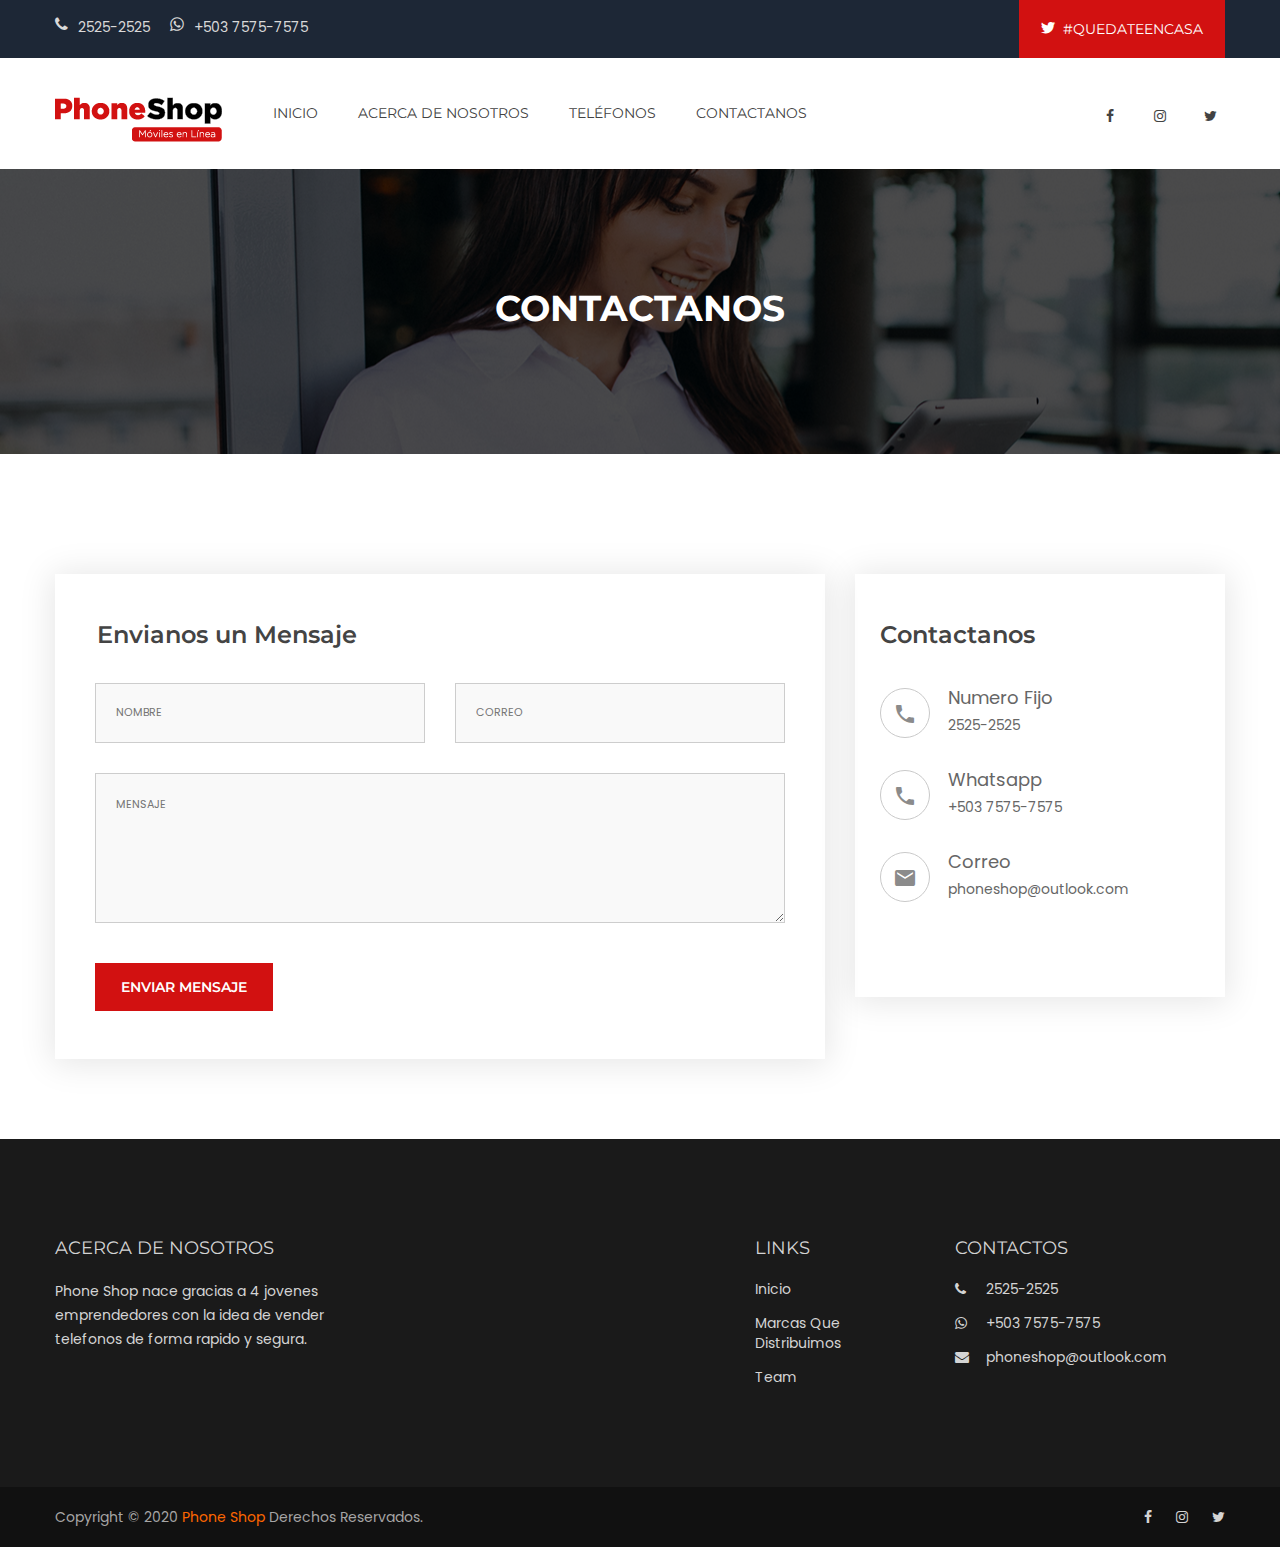
==== contact.html @ 7a3f7257 "#1" ====
<!doctype html>
<html class="no-js" lang="zxx">
    <head>
        <meta charset="utf-8">
        <meta http-equiv="x-ua-compatible" content="ie=edge">
		<title>Phone Shop | Contactanos</title>
        <meta name="description" content="">
        <meta name="viewport" content="width=device-width, initial-scale=1">
		<link rel="icon" type="image/png" href="assets/img/logo/favicon.png">
        <link rel="apple-touch-icon" href="apple-touch-icon.png">
        <link rel="stylesheet" href="assets/css/bootstrap.min.css">
        <link rel="stylesheet" href="assets/css/magnific-popup.css">
        <link rel="stylesheet" href="assets/css/owl.carousel.min.css">
        <link rel="stylesheet" href="assets/css/font-awesome.min.css">
        <link rel="stylesheet" href="assets/css/flaticon.css">
        <link rel="stylesheet" href="assets/css/ionicons.min.css">
        <link rel="stylesheet" href="assets/css/headline.css">
        <link rel="stylesheet" href="assets/css/animate.min.css">
        <link rel="stylesheet" href="assets/css/material-design-iconic-font.min.css">
        <link rel="stylesheet" href="assets/css/meanmenu.css">
        <link rel="stylesheet" href="assets/css/Pe-icon-7-stroke.css">
        <link rel="stylesheet" href="assets/css/bundle.css">
        <link rel="stylesheet" href="assets/css/style.css">
        <link rel="stylesheet" href="assets/css/responsive.css">
        <script src="assets/js/vendor/modernizr-2.8.3.min.js"></script>
	</head>
	<body>
		<header>
			<div class="header-top-area blue-bg">
				<div class="container">
					<div class="row">
						<div class="col-md-6 col-sm-6 col-xs-12">	
							<div class="headers-left">
								<div class="headers-left-text">
									<div class="headers-left-icon">
										<i class="fa fa-phone"></i>
									</div>
									<div class="headers-left-text">
										<p>2525-2525</p>
									</div>
								</div>
								<div class="headers-left-text">
									<div class="headers-left-icon">
										<i class="fa fa-whatsapp"></i>
									</div>
									<div class="headers-left-text">
										<p>+503 7575-7575</p>
									</div>
								</div>
							</div>
						</div>
						<div class="col-md-6 col-sm-6  col-xs-12">
							<div class="header-rights">
								<a href="https://twitter.com/search?q=%23QuedateEnCasa&src=typeahead_click"><i class="zmdi zmdi-twitter"></i>#QuedateEnCasa</a></div>
							</div>
					</div>
				</div>
			</div>
			<div id="header-sticky" class="main-menu-area menu-style-1 white-header">
				<div class="container md-container">
					<div class="row">
						<div class="col-md-2 col-sm-4">
							<div class="logo">
								<a href="index.html"><img src="assets/img/logo/1.png" alt="" /></a>
							</div>
						</div>
						<div class="col-md-7 col-sm-8">
							<div class="main-menu">
								<nav>
									<ul>
										<li><a href="index.html">Inicio</a></li>
									</li>
									<li><a href="about-us.html">Acerca de Nosotros</a></li>
									<li><a href="service-details.html">Teléfonos</a></li>
									<li><a href="contact.html">Contactanos</a></li>
									</ul>
								</nav>
							</div>							
						</div>
						<div class="col-md-3 hidden-xs hidden-sm">
							<div class="header-menu-icon">
								<a href="https://www.facebook.com"><i class="fa fa-facebook"></i></a>								
								<a href="https://www.instagram.com"><i class="fa fa-instagram"></i></a>
								<a href="https://twitter.com/home"><i class="fa fa-twitter"></i></a>
							</div>
						</div>
						<div class="col-xs-12"><div class="mobile-menu"></div></div>						
					</div>
				</div>
			</div>
		</header>
		<div class="breadcrumb-banner-area ptb-120 bg-opacity" style="background-image:url(assets/img/bg/6.jpg)">
			<div class="container">
				<div class="row">
					<div class="col-md-12">
						<div class="breadcrumb-text text-center">
							<h2>contactanos</h2>
						</div>
					</div>
				</div>
			</div>
		</div>
		<div class="contact-3-area contact-2 contact-3 pt-120 pb-50">
			<div class="container">
				<div class="row">
					<div class="col-md-8">
						<div class="contact-wrapper-3 mb-30">
							<div class="contact-3-text">
								<h3>Envianos un Mensaje</h3>
							</div>
							<form action="assets/mail.php" id="contact-form">
								<div class="col-sm-6">
									<input name="text" type="text" placeholder="Nombre">
								</div>
								<div class="col-sm-6">
									<input name="email" type="email" placeholder="Correo">
								</div>
								<div class="col-sm-12">
									<textarea name="message" cols="30" rows="10" placeholder="Mensaje" id="message"></textarea>
								</div>							
								<button type="submit" onclick='alert("Mensaje Enviado")' >Enviar Mensaje</button>
							</form>
						</div>
					</div>
					<div class="col-md-4">
						<div class="contact-3-right-wrapper mb-30">
							<div class="contact-3-right-info">
								<h3>Contactanos</h3>
							</div>
							<div class="contact-3-address">
								<div class="contact-3-icon">
									<i class="zmdi zmdi-phone"></i>
								</div>
								<div class="address-text">
									<span class="location">Numero Fijo</span>
									<span class="USA">2525-2525</span>
								</div>
							</div>
							<div class="contact-3-address">
								<div class="contact-3-icon">
									<i class="zmdi zmdi-phone"></i>
								</div>
								<div class="address-text">
									<span class="location">Whatsapp</span>
									<span class="USA">+503 7575-7575</span>
								</div>
							</div>
							<div class="contact-3-address">
								<div class="contact-3-icon">
									<i class="zmdi zmdi-email"></i>
								</div>
								<div class="address-text">
									<span class="location">Correo</span>
									<span class="USA">phoneshop@outlook.com</span>
								</div>
							</div>
						</div>
					</div>
				</div>
			</div>
		</div>
		<footer>
			<div class="footer-top-area footer-top black-bg pt-100 pb-70">
				<div class="container">
					<div class="row">
						<div class="col-md-3 col-sm-4 pr-0">
							<div class="footer-wrapper mb-30">
								<h2 class="footer-section">Acerca de Nosotros</h2>
								<div class="footer-text">
									<p>Phone Shop nace gracias a 4 jovenes emprendedores con la idea de vender telefonos de forma rapido y segura.</p>
								</div>
							</div>
						</div>
						<div class="col-md-offset-1 col-md-2 col-sm-4">
						</div>
						<div class="col-md-offset-1 col-md-2 hidden-sm">
							<div class="footer-wrapper mb-30">
								<h2 class="footer-section">Links</h2>
								<ul class="footer-menu">
									<li><a href="index.html">Inicio</a></li>
									<li><a href="#marcas">Marcas que Distribuimos</a></li>
									<li><a href="#team">Team</a></li>
								</ul>
							</div>
						</div>
						<div class="col-md-3 col-sm-4">
							<div class="footer-wrapper mb-30">
								<h2 class="footer-section">Contactos</h2>
								<ul class="footer-link">
									<li><i class="fa fa-phone"></i>2525-2525</li>
									<li><i class="fa fa-whatsapp"></i>+503 7575-7575</li>
									<li><i class="fa fa-envelope"></i>phoneshop@outlook.com</li>
								</ul>
							</div>
						</div>
					</div>
				</div>
			</div>
			<div class="footer-bottom-area footer-bottom black-bg-1 ptb-20">
				<div class="container">
					<div class="row">
						<div class="col-md-6 col-sm-6">
							<div class="copyright">
								<p>Copyright © 2020 <a href="index.html">Phone Shop </a>Derechos Reservados.</p>
							</div>
						</div>
						<div class="col-md-6 col-sm-6">
							<div class="footer-icon">
								<a href="https://www.facebook.com"><i class="fa fa-facebook"></i></a>								
								<a href="https://www.instagram.com"><i class="fa fa-instagram"></i></a>
								<a href="https://twitter.com/home"><i class="fa fa-twitter"></i></a>
							</div>
						</div>
					</div>
				</div>
			</div>
		</footer>
        <script src="assets/js/vendor/jquery-1.12.0.min.js"></script>
        <script src="assets/js/bootstrap.min.js"></script>
        <script src="assets/js/headline.js"></script>
        <script src="assets/js/jquery.magnific-popup.min.js"></script>
        <script src="assets/js/jquery.scrollUp.min.js"></script>
        <script src="assets/js/isotope.pkgd.min.js"></script>
        <script src="assets/js/imagesloaded.pkgd.min.js"></script>
        <script src="assets/js/jquery.counterup.min.js"></script>
        <script src="assets/js/waypoints.min.js"></script>
        <script src="assets/js/jquery.parallax-1.1.3.js"></script>
        <script src="assets/js/owl.carousel.min.js"></script>
        <script src="assets/js/jquery.meanmenu.js"></script>
        <script src="assets/js/ajax-mail.js"></script>
        <script src="assets/js/plugins.js"></script>
         <script src="assets/js/main.js"></script>
    </body>
</html>
---- assets/css/flaticon.css ----
/*
  	Flaticon icon font: Flaticon
  	Creation date: 29/10/2017 06:57
  	*/

@font-face {
  font-family: "Flaticon";
  src: url("../fonts/Flaticon.eot");
  src: url("../fonts/Flaticon.eot?#iefix") format("embedded-opentype"),
       url("../fonts/Flaticon.woff") format("woff"),
       url("../fonts/Flaticon.ttf") format("truetype"),
       url("../fonts/Flaticon.svg#Flaticon") format("svg");
  font-weight: normal;
  font-style: normal;
}

@media screen and (-webkit-min-device-pixel-ratio:0) {
  @font-face {
    font-family: "Flaticon";
    src: url("../fonts/Flaticon.svg#Flaticon") format("svg");
  }
}

[class^="flaticon-"]:before, [class*=" flaticon-"]:before,
[class^="flaticon-"]:after, [class*=" flaticon-"]:after {   
  font-family: Flaticon;
font-style: normal;
}

.flaticon-charger-icon:before { content: "\f100"; }
.flaticon-paint-icon:before { content: "\f101"; }
.flaticon-tools-icon:before { content: "\f102"; }
.flaticon-light-icon:before { content: "\f103"; }
.flaticon-door-icon:before { content: "\f104"; }
.flaticon-strategy-icon:before { content: "\f105"; }
.flaticon-pipe-icon:before { content: "\f106"; }
.flaticon-paint-roller:before { content: "\f107"; }
.flaticon-chef-icon:before { content: "\f108"; }
.flaticon-sofa-icon:before { content: "\f109"; }
.flaticon-house-icon:before { content: "\f10a"; }
.flaticon-gear-icon:before { content: "\f10b"; }
.flaticon-paint-brush:before { content: "\f10c"; }
.flaticon-plus-icon:before { content: "\f10d"; }
---- assets/css/headline.css ----
/* -------------------------------- 

Primary style

-------------------------------- */
*, *::after, *::before {
  -webkit-box-sizing: border-box;
  -moz-box-sizing: border-box;
  box-sizing: border-box;
}

html * {
  -webkit-font-smoothing: antialiased;
  -moz-osx-font-smoothing: grayscale;
}

html {
  font-size: 62.5%;
}



a {
  text-decoration: none;
}

.cd-title {
  position: relative;
  height: 160px;
  line-height: 230px;
  text-align: center;
}
.cd-title h1 {
  font-size: 2.4rem;
  font-weight: 700;
}
@media only screen and (min-width: 768px) {
  .cd-title {
    line-height: 250px;
  }
}
@media only screen and (min-width: 1170px) {
  .cd-title {
    height: 200px;
    line-height: 300px;
  }
  .cd-title h1 {
    font-size: 3rem;
  }
}

.cd-intro {
  width: 90%;
  max-width: 768px;
  text-align: center;
}

.cd-intro {
  margin: 4em auto;
}
@media only screen and (min-width: 768px) {
  .cd-intro {
    margin: 5em auto;
  }
}
@media only screen and (min-width: 1170px) {
  .cd-intro {
    margin: 6em auto;
  }
}

.cd-headline {
  font-size: 3rem;
  line-height: 1.2;
}
@media only screen and (min-width: 768px) {
  .cd-headline {
    font-size: 4.4rem;
    font-weight: 300;
  }
}
@media only screen and (min-width: 1170px) {
  .cd-headline {
    font-size: 6rem;
  }
}

.cd-words-wrapper {
  display: inline-block;
  position: relative;
  text-align: left;
}
.cd-words-wrapper b {
  display: inline-block;
  position: absolute;
  white-space: nowrap;
  left: 0;
  top: 0;
}
.cd-words-wrapper b.is-visible {
  position: relative;
}
.no-js .cd-words-wrapper b {
  opacity: 0;
}
.no-js .cd-words-wrapper b.is-visible {
  opacity: 1;
}

/* -------------------------------- 

xrotate-1 

-------------------------------- */
.cd-headline.rotate-1 .cd-words-wrapper {
  -webkit-perspective: 300px;
  -moz-perspective: 300px;
  perspective: 300px;
}
.cd-headline.rotate-1 b {
  opacity: 0;
  -webkit-transform-origin: 50% 100%;
  -moz-transform-origin: 50% 100%;
  -ms-transform-origin: 50% 100%;
  -o-transform-origin: 50% 100%;
  transform-origin: 50% 100%;
  -webkit-transform: rotateX(180deg);
  -moz-transform: rotateX(180deg);
  -ms-transform: rotateX(180deg);
  -o-transform: rotateX(180deg);
  transform: rotateX(180deg);
}
.cd-headline.rotate-1 b.is-visible {
  opacity: 1;
  -webkit-transform: rotateX(0deg);
  -moz-transform: rotateX(0deg);
  -ms-transform: rotateX(0deg);
  -o-transform: rotateX(0deg);
  transform: rotateX(0deg);
  -webkit-animation: cd-rotate-1-in 1.2s;
  -moz-animation: cd-rotate-1-in 1.2s;
  animation: cd-rotate-1-in 1.2s;
}
.cd-headline.rotate-1 b.is-hidden {
  -webkit-transform: rotateX(180deg);
  -moz-transform: rotateX(180deg);
  -ms-transform: rotateX(180deg);
  -o-transform: rotateX(180deg);
  transform: rotateX(180deg);
  -webkit-animation: cd-rotate-1-out 1.2s;
  -moz-animation: cd-rotate-1-out 1.2s;
  animation: cd-rotate-1-out 1.2s;
}

@-webkit-keyframes cd-rotate-1-in {
  0% {
    -webkit-transform: rotateX(180deg);
    opacity: 0;
  }
  35% {
    -webkit-transform: rotateX(120deg);
    opacity: 0;
  }
  65% {
    opacity: 0;
  }
  100% {
    -webkit-transform: rotateX(360deg);
    opacity: 1;
  }
}
@-moz-keyframes cd-rotate-1-in {
  0% {
    -moz-transform: rotateX(180deg);
    opacity: 0;
  }
  35% {
    -moz-transform: rotateX(120deg);
    opacity: 0;
  }
  65% {
    opacity: 0;
  }
  100% {
    -moz-transform: rotateX(360deg);
    opacity: 1;
  }
}
@keyframes cd-rotate-1-in {
  0% {
    -webkit-transform: rotateX(180deg);
    -moz-transform: rotateX(180deg);
    -ms-transform: rotateX(180deg);
    -o-transform: rotateX(180deg);
    transform: rotateX(180deg);
    opacity: 0;
  }
  35% {
    -webkit-transform: rotateX(120deg);
    -moz-transform: rotateX(120deg);
    -ms-transform: rotateX(120deg);
    -o-transform: rotateX(120deg);
    transform: rotateX(120deg);
    opacity: 0;
  }
  65% {
    opacity: 0;
  }
  100% {
    -webkit-transform: rotateX(360deg);
    -moz-transform: rotateX(360deg);
    -ms-transform: rotateX(360deg);
    -o-transform: rotateX(360deg);
    transform: rotateX(360deg);
    opacity: 1;
  }
}
@-webkit-keyframes cd-rotate-1-out {
  0% {
    -webkit-transform: rotateX(0deg);
    opacity: 1;
  }
  35% {
    -webkit-transform: rotateX(-40deg);
    opacity: 1;
  }
  65% {
    opacity: 0;
  }
  100% {
    -webkit-transform: rotateX(180deg);
    opacity: 0;
  }
}
@-moz-keyframes cd-rotate-1-out {
  0% {
    -moz-transform: rotateX(0deg);
    opacity: 1;
  }
  35% {
    -moz-transform: rotateX(-40deg);
    opacity: 1;
  }
  65% {
    opacity: 0;
  }
  100% {
    -moz-transform: rotateX(180deg);
    opacity: 0;
  }
}
@keyframes cd-rotate-1-out {
  0% {
    -webkit-transform: rotateX(0deg);
    -moz-transform: rotateX(0deg);
    -ms-transform: rotateX(0deg);
    -o-transform: rotateX(0deg);
    transform: rotateX(0deg);
    opacity: 1;
  }
  35% {
    -webkit-transform: rotateX(-40deg);
    -moz-transform: rotateX(-40deg);
    -ms-transform: rotateX(-40deg);
    -o-transform: rotateX(-40deg);
    transform: rotateX(-40deg);
    opacity: 1;
  }
  65% {
    opacity: 0;
  }
  100% {
    -webkit-transform: rotateX(180deg);
    -moz-transform: rotateX(180deg);
    -ms-transform: rotateX(180deg);
    -o-transform: rotateX(180deg);
    transform: rotateX(180deg);
    opacity: 0;
  }
}
/* -------------------------------- 

xtype 

-------------------------------- */
.cd-headline.type .cd-words-wrapper {
  vertical-align: top;
  overflow: hidden;
}
.cd-headline.type .cd-words-wrapper::after {
  background-color: #26c7cc;
  bottom: auto;
  content: "";
  height: 90%;
  position: absolute;
  right: 0;
  top: 50%;
  transform: translateY(-50%);
  width: 1px;
}
.cd-headline.type .cd-words-wrapper.waiting::after {
  -webkit-animation: cd-pulse 1s infinite;
  -moz-animation: cd-pulse 1s infinite;
  animation: cd-pulse 1s infinite;
}
.cd-headline.type .cd-words-wrapper.selected {
  background-color: #aebcb9;
}
.cd-headline.type .cd-words-wrapper.selected::after {
  visibility: hidden;
}
.cd-headline.type .cd-words-wrapper.selected b {
  color: #0d0d0d;
}
.cd-headline.type b {
  visibility: hidden;
}
.cd-headline.type b.is-visible {
  visibility: visible;
}
.cd-headline.type i {
  font-style: normal;
  position: absolute;
  visibility: hidden;
}
.cd-headline.type i.in {
  color: #26C7CC;
  position: relative;
  visibility: visible;
}

@-webkit-keyframes cd-pulse {
  0% {
    -webkit-transform: translateY(-50%) scale(1);
    opacity: 1;
  }
  40% {
    -webkit-transform: translateY(-50%) scale(0.9);
    opacity: 0;
  }
  100% {
    -webkit-transform: translateY(-50%) scale(0);
    opacity: 0;
  }
}
@-moz-keyframes cd-pulse {
  0% {
    -moz-transform: translateY(-50%) scale(1);
    opacity: 1;
  }
  40% {
    -moz-transform: translateY(-50%) scale(0.9);
    opacity: 0;
  }
  100% {
    -moz-transform: translateY(-50%) scale(0);
    opacity: 0;
  }
}
@keyframes cd-pulse {
  0% {
    -webkit-transform: translateY(-50%) scale(1);
    -moz-transform: translateY(-50%) scale(1);
    -ms-transform: translateY(-50%) scale(1);
    -o-transform: translateY(-50%) scale(1);
    transform: translateY(-50%) scale(1);
    opacity: 1;
  }
  40% {
    -webkit-transform: translateY(-50%) scale(0.9);
    -moz-transform: translateY(-50%) scale(0.9);
    -ms-transform: translateY(-50%) scale(0.9);
    -o-transform: translateY(-50%) scale(0.9);
    transform: translateY(-50%) scale(0.9);
    opacity: 0;
  }
  100% {
    -webkit-transform: translateY(-50%) scale(0);
    -moz-transform: translateY(-50%) scale(0);
    -ms-transform: translateY(-50%) scale(0);
    -o-transform: translateY(-50%) scale(0);
    transform: translateY(-50%) scale(0);
    opacity: 0;
  }
}
/* -------------------------------- 

xrotate-2 

-------------------------------- */
.cd-headline.rotate-2 .cd-words-wrapper {
  -webkit-perspective: 300px;
  -moz-perspective: 300px;
  perspective: 300px;
}
.cd-headline.rotate-2 i, .cd-headline.rotate-2 em {
  display: inline-block;
  -webkit-backface-visibility: hidden;
  backface-visibility: hidden;
}
.cd-headline.rotate-2 b {
  opacity: 0;
}
.cd-headline.rotate-2 i {
  -webkit-transform-style: preserve-3d;
  -moz-transform-style: preserve-3d;
  -ms-transform-style: preserve-3d;
  -o-transform-style: preserve-3d;
  transform-style: preserve-3d;
  -webkit-transform: translateZ(-20px) rotateX(90deg);
  -moz-transform: translateZ(-20px) rotateX(90deg);
  -ms-transform: translateZ(-20px) rotateX(90deg);
  -o-transform: translateZ(-20px) rotateX(90deg);
  transform: translateZ(-20px) rotateX(90deg);
  opacity: 0;
}
.is-visible .cd-headline.rotate-2 i {
  opacity: 1;
}
.cd-headline.rotate-2 i.in {
  -webkit-animation: cd-rotate-2-in 0.4s forwards;
  -moz-animation: cd-rotate-2-in 0.4s forwards;
  animation: cd-rotate-2-in 0.4s forwards;
}
.cd-headline.rotate-2 i.out {
  -webkit-animation: cd-rotate-2-out 0.4s forwards;
  -moz-animation: cd-rotate-2-out 0.4s forwards;
  animation: cd-rotate-2-out 0.4s forwards;
}
.cd-headline.rotate-2 em {
  -webkit-transform: translateZ(20px);
  -moz-transform: translateZ(20px);
  -ms-transform: translateZ(20px);
  -o-transform: translateZ(20px);
  transform: translateZ(20px);
}

.no-csstransitions .cd-headline.rotate-2 i {
  -webkit-transform: rotateX(0deg);
  -moz-transform: rotateX(0deg);
  -ms-transform: rotateX(0deg);
  -o-transform: rotateX(0deg);
  transform: rotateX(0deg);
  opacity: 0;
}
.no-csstransitions .cd-headline.rotate-2 i em {
  -webkit-transform: scale(1);
  -moz-transform: scale(1);
  -ms-transform: scale(1);
  -o-transform: scale(1);
  transform: scale(1);
}

.no-csstransitions .cd-headline.rotate-2 .is-visible i {
  opacity: 1;
}

@-webkit-keyframes cd-rotate-2-in {
  0% {
    opacity: 0;
    -webkit-transform: translateZ(-20px) rotateX(90deg);
  }
  60% {
    opacity: 1;
    -webkit-transform: translateZ(-20px) rotateX(-10deg);
  }
  100% {
    opacity: 1;
    -webkit-transform: translateZ(-20px) rotateX(0deg);
  }
}
@-moz-keyframes cd-rotate-2-in {
  0% {
    opacity: 0;
    -moz-transform: translateZ(-20px) rotateX(90deg);
  }
  60% {
    opacity: 1;
    -moz-transform: translateZ(-20px) rotateX(-10deg);
  }
  100% {
    opacity: 1;
    -moz-transform: translateZ(-20px) rotateX(0deg);
  }
}
@keyframes cd-rotate-2-in {
  0% {
    opacity: 0;
    -webkit-transform: translateZ(-20px) rotateX(90deg);
    -moz-transform: translateZ(-20px) rotateX(90deg);
    -ms-transform: translateZ(-20px) rotateX(90deg);
    -o-transform: translateZ(-20px) rotateX(90deg);
    transform: translateZ(-20px) rotateX(90deg);
  }
  60% {
    opacity: 1;
    -webkit-transform: translateZ(-20px) rotateX(-10deg);
    -moz-transform: translateZ(-20px) rotateX(-10deg);
    -ms-transform: translateZ(-20px) rotateX(-10deg);
    -o-transform: translateZ(-20px) rotateX(-10deg);
    transform: translateZ(-20px) rotateX(-10deg);
  }
  100% {
    opacity: 1;
    -webkit-transform: translateZ(-20px) rotateX(0deg);
    -moz-transform: translateZ(-20px) rotateX(0deg);
    -ms-transform: translateZ(-20px) rotateX(0deg);
    -o-transform: translateZ(-20px) rotateX(0deg);
    transform: translateZ(-20px) rotateX(0deg);
  }
}
@-webkit-keyframes cd-rotate-2-out {
  0% {
    opacity: 1;
    -webkit-transform: translateZ(-20px) rotateX(0);
  }
  60% {
    opacity: 0;
    -webkit-transform: translateZ(-20px) rotateX(-100deg);
  }
  100% {
    opacity: 0;
    -webkit-transform: translateZ(-20px) rotateX(-90deg);
  }
}
@-moz-keyframes cd-rotate-2-out {
  0% {
    opacity: 1;
    -moz-transform: translateZ(-20px) rotateX(0);
  }
  60% {
    opacity: 0;
    -moz-transform: translateZ(-20px) rotateX(-100deg);
  }
  100% {
    opacity: 0;
    -moz-transform: translateZ(-20px) rotateX(-90deg);
  }
}
@keyframes cd-rotate-2-out {
  0% {
    opacity: 1;
    -webkit-transform: translateZ(-20px) rotateX(0);
    -moz-transform: translateZ(-20px) rotateX(0);
    -ms-transform: translateZ(-20px) rotateX(0);
    -o-transform: translateZ(-20px) rotateX(0);
    transform: translateZ(-20px) rotateX(0);
  }
  60% {
    opacity: 0;
    -webkit-transform: translateZ(-20px) rotateX(-100deg);
    -moz-transform: translateZ(-20px) rotateX(-100deg);
    -ms-transform: translateZ(-20px) rotateX(-100deg);
    -o-transform: translateZ(-20px) rotateX(-100deg);
    transform: translateZ(-20px) rotateX(-100deg);
  }
  100% {
    opacity: 0;
    -webkit-transform: translateZ(-20px) rotateX(-90deg);
    -moz-transform: translateZ(-20px) rotateX(-90deg);
    -ms-transform: translateZ(-20px) rotateX(-90deg);
    -o-transform: translateZ(-20px) rotateX(-90deg);
    transform: translateZ(-20px) rotateX(-90deg);
  }
}
/* -------------------------------- 

xloading-bar 

-------------------------------- */
.cd-headline.loading-bar span {
  display: inline-block;
}
.cd-headline.loading-bar .cd-words-wrapper {
  overflow: hidden;
  vertical-align: top;
}
.cd-headline.loading-bar .cd-words-wrapper::after {
  background: #ff6600 none repeat scroll 0 0;
  bottom: 0;
  content: "";
  height: 3px;
  left: 0;
  position: absolute;
  transition: width 0.3s ease -0.1s;
  width: 0;
  z-index: 2;
}
.cd-headline.loading-bar .cd-words-wrapper.is-loading::after {
  width: 100%;
  -webkit-transition: width 3s;
  -moz-transition: width 3s;
  transition: width 3s;
}
.cd-headline.loading-bar b {
  color: #ff6600;
  opacity: 0;
  top: 0.2em;
  transition: opacity 0.3s ease 0s;
}
.cd-headline.loading-bar b.is-visible {
  opacity: 1;
  top: 0;
}

/* -------------------------------- 

xslide 

-------------------------------- */
.cd-headline.slide span {
  display: inline-block;
  padding: .2em 0;
}
.cd-headline.slide .cd-words-wrapper {
  overflow: hidden;
  vertical-align: top;
}
.cd-headline.slide b {
  opacity: 0;
  top: .2em;
}
.cd-headline.slide b.is-visible {
  top: 0;
  opacity: 1;
  -webkit-animation: slide-in 0.6s;
  -moz-animation: slide-in 0.6s;
  animation: slide-in 0.6s;
}
.cd-headline.slide b.is-hidden {
  -webkit-animation: slide-out 0.6s;
  -moz-animation: slide-out 0.6s;
  animation: slide-out 0.6s;
}

@-webkit-keyframes slide-in {
  0% {
    opacity: 0;
    -webkit-transform: translateY(-100%);
  }
  60% {
    opacity: 1;
    -webkit-transform: translateY(20%);
  }
  100% {
    opacity: 1;
    -webkit-transform: translateY(0);
  }
}
@-moz-keyframes slide-in {
  0% {
    opacity: 0;
    -moz-transform: translateY(-100%);
  }
  60% {
    opacity: 1;
    -moz-transform: translateY(20%);
  }
  100% {
    opacity: 1;
    -moz-transform: translateY(0);
  }
}
@keyframes slide-in {
  0% {
    opacity: 0;
    -webkit-transform: translateY(-100%);
    -moz-transform: translateY(-100%);
    -ms-transform: translateY(-100%);
    -o-transform: translateY(-100%);
    transform: translateY(-100%);
  }
  60% {
    opacity: 1;
    -webkit-transform: translateY(20%);
    -moz-transform: translateY(20%);
    -ms-transform: translateY(20%);
    -o-transform: translateY(20%);
    transform: translateY(20%);
  }
  100% {
    opacity: 1;
    -webkit-transform: translateY(0);
    -moz-transform: translateY(0);
    -ms-transform: translateY(0);
    -o-transform: translateY(0);
    transform: translateY(0);
  }
}
@-webkit-keyframes slide-out {
  0% {
    opacity: 1;
    -webkit-transform: translateY(0);
  }
  60% {
    opacity: 0;
    -webkit-transform: translateY(120%);
  }
  100% {
    opacity: 0;
    -webkit-transform: translateY(100%);
  }
}
@-moz-keyframes slide-out {
  0% {
    opacity: 1;
    -moz-transform: translateY(0);
  }
  60% {
    opacity: 0;
    -moz-transform: translateY(120%);
  }
  100% {
    opacity: 0;
    -moz-transform: translateY(100%);
  }
}
@keyframes slide-out {
  0% {
    opacity: 1;
    -webkit-transform: translateY(0);
    -moz-transform: translateY(0);
    -ms-transform: translateY(0);
    -o-transform: translateY(0);
    transform: translateY(0);
  }
  60% {
    opacity: 0;
    -webkit-transform: translateY(120%);
    -moz-transform: translateY(120%);
    -ms-transform: translateY(120%);
    -o-transform: translateY(120%);
    transform: translateY(120%);
  }
  100% {
    opacity: 0;
    -webkit-transform: translateY(100%);
    -moz-transform: translateY(100%);
    -ms-transform: translateY(100%);
    -o-transform: translateY(100%);
    transform: translateY(100%);
  }
}
/* -------------------------------- 

xclip 

-------------------------------- */
.cd-headline.clip span {
  display: inline-block;
}
.cd-headline.clip .cd-words-wrapper {
  overflow: hidden;
  vertical-align: top;
}
.cd-headline.clip .cd-words-wrapper::after {
  background-color: #26c7cc;
  content: "";
  height: 100%;
  position: absolute;
  right: 0;
  top: 0;
  width: 3px;
}
.cd-headline.clip b {
  color: #26c7cc;
  opacity: 0;
}
.cd-headline.clip b.is-visible {
  opacity: 1;
}

/* -------------------------------- 

xzoom 

-------------------------------- */
.cd-headline.zoom .cd-words-wrapper {
  -webkit-perspective: 300px;
  -moz-perspective: 300px;
  perspective: 300px;
}
.cd-headline.zoom b {
  opacity: 0;
}
.cd-headline.zoom b.is-visible {
  opacity: 1;
  -webkit-animation: zoom-in 0.8s;
  -moz-animation: zoom-in 0.8s;
  animation: zoom-in 0.8s;
}
.cd-headline.zoom b.is-hidden {
  -webkit-animation: zoom-out 0.8s;
  -moz-animation: zoom-out 0.8s;
  animation: zoom-out 0.8s;
}

@-webkit-keyframes zoom-in {
  0% {
    opacity: 0;
    -webkit-transform: translateZ(100px);
  }
  100% {
    opacity: 1;
    -webkit-transform: translateZ(0);
  }
}
@-moz-keyframes zoom-in {
  0% {
    opacity: 0;
    -moz-transform: translateZ(100px);
  }
  100% {
    opacity: 1;
    -moz-transform: translateZ(0);
  }
}
@keyframes zoom-in {
  0% {
    opacity: 0;
    -webkit-transform: translateZ(100px);
    -moz-transform: translateZ(100px);
    -ms-transform: translateZ(100px);
    -o-transform: translateZ(100px);
    transform: translateZ(100px);
  }
  100% {
    opacity: 1;
    -webkit-transform: translateZ(0);
    -moz-transform: translateZ(0);
    -ms-transform: translateZ(0);
    -o-transform: translateZ(0);
    transform: translateZ(0);
  }
}
@-webkit-keyframes zoom-out {
  0% {
    opacity: 1;
    -webkit-transform: translateZ(0);
  }
  100% {
    opacity: 0;
    -webkit-transform: translateZ(-100px);
  }
}
@-moz-keyframes zoom-out {
  0% {
    opacity: 1;
    -moz-transform: translateZ(0);
  }
  100% {
    opacity: 0;
    -moz-transform: translateZ(-100px);
  }
}
@keyframes zoom-out {
  0% {
    opacity: 1;
    -webkit-transform: translateZ(0);
    -moz-transform: translateZ(0);
    -ms-transform: translateZ(0);
    -o-transform: translateZ(0);
    transform: translateZ(0);
  }
  100% {
    opacity: 0;
    -webkit-transform: translateZ(-100px);
    -moz-transform: translateZ(-100px);
    -ms-transform: translateZ(-100px);
    -o-transform: translateZ(-100px);
    transform: translateZ(-100px);
  }
}
/* -------------------------------- 

xrotate-3 

-------------------------------- */
.cd-headline.rotate-3 .cd-words-wrapper {
  -webkit-perspective: 300px;
  -moz-perspective: 300px;
  perspective: 300px;
}
.cd-headline.rotate-3 b {
  opacity: 0;
}
.cd-headline.rotate-3 i {
  display: inline-block;
  -webkit-transform: rotateY(180deg);
  -moz-transform: rotateY(180deg);
  -ms-transform: rotateY(180deg);
  -o-transform: rotateY(180deg);
  transform: rotateY(180deg);
  -webkit-backface-visibility: hidden;
  backface-visibility: hidden;
}
.is-visible .cd-headline.rotate-3 i {
  -webkit-transform: rotateY(0deg);
  -moz-transform: rotateY(0deg);
  -ms-transform: rotateY(0deg);
  -o-transform: rotateY(0deg);
  transform: rotateY(0deg);
}
.cd-headline.rotate-3 i.in {
  -webkit-animation: cd-rotate-3-in 0.6s forwards;
  -moz-animation: cd-rotate-3-in 0.6s forwards;
  animation: cd-rotate-3-in 0.6s forwards;
}
.cd-headline.rotate-3 i.out {
  -webkit-animation: cd-rotate-3-out 0.6s forwards;
  -moz-animation: cd-rotate-3-out 0.6s forwards;
  animation: cd-rotate-3-out 0.6s forwards;
}

.no-csstransitions .cd-headline.rotate-3 i {
  -webkit-transform: rotateY(0deg);
  -moz-transform: rotateY(0deg);
  -ms-transform: rotateY(0deg);
  -o-transform: rotateY(0deg);
  transform: rotateY(0deg);
  opacity: 0;
}

.no-csstransitions .cd-headline.rotate-3 .is-visible i {
  opacity: 1;
}

@-webkit-keyframes cd-rotate-3-in {
  0% {
    -webkit-transform: rotateY(180deg);
  }
  100% {
    -webkit-transform: rotateY(0deg);
  }
}
@-moz-keyframes cd-rotate-3-in {
  0% {
    -moz-transform: rotateY(180deg);
  }
  100% {
    -moz-transform: rotateY(0deg);
  }
}
@keyframes cd-rotate-3-in {
  0% {
    -webkit-transform: rotateY(180deg);
    -moz-transform: rotateY(180deg);
    -ms-transform: rotateY(180deg);
    -o-transform: rotateY(180deg);
    transform: rotateY(180deg);
  }
  100% {
    -webkit-transform: rotateY(0deg);
    -moz-transform: rotateY(0deg);
    -ms-transform: rotateY(0deg);
    -o-transform: rotateY(0deg);
    transform: rotateY(0deg);
  }
}
@-webkit-keyframes cd-rotate-3-out {
  0% {
    -webkit-transform: rotateY(0);
  }
  100% {
    -webkit-transform: rotateY(-180deg);
  }
}
@-moz-keyframes cd-rotate-3-out {
  0% {
    -moz-transform: rotateY(0);
  }
  100% {
    -moz-transform: rotateY(-180deg);
  }
}
@keyframes cd-rotate-3-out {
  0% {
    -webkit-transform: rotateY(0);
    -moz-transform: rotateY(0);
    -ms-transform: rotateY(0);
    -o-transform: rotateY(0);
    transform: rotateY(0);
  }
  100% {
    -webkit-transform: rotateY(-180deg);
    -moz-transform: rotateY(-180deg);
    -ms-transform: rotateY(-180deg);
    -o-transform: rotateY(-180deg);
    transform: rotateY(-180deg);
  }
}
/* -------------------------------- 

xscale 

-------------------------------- */
.cd-headline.scale b {
  opacity: 0;
}
.cd-headline.scale i {
  display: inline-block;
  opacity: 0;
  -webkit-transform: scale(0);
  -moz-transform: scale(0);
  -ms-transform: scale(0);
  -o-transform: scale(0);
  transform: scale(0);
}
.is-visible .cd-headline.scale i {
  opacity: 1;
}
.cd-headline.scale i.in {
  -webkit-animation: scale-up 0.6s forwards;
  -moz-animation: scale-up 0.6s forwards;
  animation: scale-up 0.6s forwards;
}
.cd-headline.scale i.out {
  -webkit-animation: scale-down 0.6s forwards;
  -moz-animation: scale-down 0.6s forwards;
  animation: scale-down 0.6s forwards;
}

.no-csstransitions .cd-headline.scale i {
  -webkit-transform: scale(1);
  -moz-transform: scale(1);
  -ms-transform: scale(1);
  -o-transform: scale(1);
  transform: scale(1);
  opacity: 0;
}

.no-csstransitions .cd-headline.scale .is-visible i {
  opacity: 1;
}

@-webkit-keyframes scale-up {
  0% {
    -webkit-transform: scale(0);
    opacity: 0;
  }
  60% {
    -webkit-transform: scale(1.2);
    opacity: 1;
  }
  100% {
    -webkit-transform: scale(1);
    opacity: 1;
  }
}
@-moz-keyframes scale-up {
  0% {
    -moz-transform: scale(0);
    opacity: 0;
  }
  60% {
    -moz-transform: scale(1.2);
    opacity: 1;
  }
  100% {
    -moz-transform: scale(1);
    opacity: 1;
  }
}
@keyframes scale-up {
  0% {
    -webkit-transform: scale(0);
    -moz-transform: scale(0);
    -ms-transform: scale(0);
    -o-transform: scale(0);
    transform: scale(0);
    opacity: 0;
  }
  60% {
    -webkit-transform: scale(1.2);
    -moz-transform: scale(1.2);
    -ms-transform: scale(1.2);
    -o-transform: scale(1.2);
    transform: scale(1.2);
    opacity: 1;
  }
  100% {
    -webkit-transform: scale(1);
    -moz-transform: scale(1);
    -ms-transform: scale(1);
    -o-transform: scale(1);
    transform: scale(1);
    opacity: 1;
  }
}
@-webkit-keyframes scale-down {
  0% {
    -webkit-transform: scale(1);
    opacity: 1;
  }
  60% {
    -webkit-transform: scale(0);
    opacity: 0;
  }
}
@-moz-keyframes scale-down {
  0% {
    -moz-transform: scale(1);
    opacity: 1;
  }
  60% {
    -moz-transform: scale(0);
    opacity: 0;
  }
}
@keyframes scale-down {
  0% {
    -webkit-transform: scale(1);
    -moz-transform: scale(1);
    -ms-transform: scale(1);
    -o-transform: scale(1);
    transform: scale(1);
    opacity: 1;
  }
  60% {
    -webkit-transform: scale(0);
    -moz-transform: scale(0);
    -ms-transform: scale(0);
    -o-transform: scale(0);
    transform: scale(0);
    opacity: 0;
  }
}
/* -------------------------------- 

xpush 

-------------------------------- */
.cd-headline.push b {
  opacity: 0;
}
.cd-headline.push b.is-visible {
  opacity: 1;
  -webkit-animation: push-in 0.6s;
  -moz-animation: push-in 0.6s;
  animation: push-in 0.6s;
}
.cd-headline.push b.is-hidden {
  -webkit-animation: push-out 0.6s;
  -moz-animation: push-out 0.6s;
  animation: push-out 0.6s;
}

@-webkit-keyframes push-in {
  0% {
    opacity: 0;
    -webkit-transform: translateX(-100%);
  }
  60% {
    opacity: 1;
    -webkit-transform: translateX(10%);
  }
  100% {
    opacity: 1;
    -webkit-transform: translateX(0);
  }
}
@-moz-keyframes push-in {
  0% {
    opacity: 0;
    -moz-transform: translateX(-100%);
  }
  60% {
    opacity: 1;
    -moz-transform: translateX(10%);
  }
  100% {
    opacity: 1;
    -moz-transform: translateX(0);
  }
}
@keyframes push-in {
  0% {
    opacity: 0;
    -webkit-transform: translateX(-100%);
    -moz-transform: translateX(-100%);
    -ms-transform: translateX(-100%);
    -o-transform: translateX(-100%);
    transform: translateX(-100%);
  }
  60% {
    opacity: 1;
    -webkit-transform: translateX(10%);
    -moz-transform: translateX(10%);
    -ms-transform: translateX(10%);
    -o-transform: translateX(10%);
    transform: translateX(10%);
  }
  100% {
    opacity: 1;
    -webkit-transform: translateX(0);
    -moz-transform: translateX(0);
    -ms-transform: translateX(0);
    -o-transform: translateX(0);
    transform: translateX(0);
  }
}
@-webkit-keyframes push-out {
  0% {
    opacity: 1;
    -webkit-transform: translateX(0);
  }
  60% {
    opacity: 0;
    -webkit-transform: translateX(110%);
  }
  100% {
    opacity: 0;
    -webkit-transform: translateX(100%);
  }
}
@-moz-keyframes push-out {
  0% {
    opacity: 1;
    -moz-transform: translateX(0);
  }
  60% {
    opacity: 0;
    -moz-transform: translateX(110%);
  }
  100% {
    opacity: 0;
    -moz-transform: translateX(100%);
  }
}
@keyframes push-out {
  0% {
    opacity: 1;
    -webkit-transform: translateX(0);
    -moz-transform: translateX(0);
    -ms-transform: translateX(0);
    -o-transform: translateX(0);
    transform: translateX(0);
  }
  60% {
    opacity: 0;
    -webkit-transform: translateX(110%);
    -moz-transform: translateX(110%);
    -ms-transform: translateX(110%);
    -o-transform: translateX(110%);
    transform: translateX(110%);
  }
  100% {
    opacity: 0;
    -webkit-transform: translateX(100%);
    -moz-transform: translateX(100%);
    -ms-transform: translateX(100%);
    -o-transform: translateX(100%);
    transform: translateX(100%);
  }
}
---- assets/css/material-design-iconic-font.min.css ----
@font-face{font-family:Material-Design-Iconic-Font;src:url(../fonts/Material-Design-Iconic-Font.woff2?v=2.2.0) format('woff2'),url(../fonts/Material-Design-Iconic-Font.woff?v=2.2.0) format('woff'),url(../fonts/Material-Design-Iconic-Font.ttf?v=2.2.0) format('truetype')}.zmdi{display:inline-block;font:normal normal normal 14px/1 'Material-Design-Iconic-Font';font-size:inherit;text-rendering:auto;-webkit-font-smoothing:antialiased;-moz-osx-font-smoothing:grayscale}.zmdi-hc-lg{font-size:1.33333333em;line-height:.75em;vertical-align:-15%}.zmdi-hc-2x{font-size:2em}.zmdi-hc-3x{font-size:3em}.zmdi-hc-4x{font-size:4em}.zmdi-hc-5x{font-size:5em}.zmdi-hc-fw{width:1.28571429em;text-align:center}.zmdi-hc-ul{padding-left:0;margin-left:2.14285714em;list-style-type:none}.zmdi-hc-ul>li{position:relative}.zmdi-hc-li{position:absolute;left:-2.14285714em;width:2.14285714em;top:.14285714em;text-align:center}.zmdi-hc-li.zmdi-hc-lg{left:-1.85714286em}.zmdi-hc-border{padding:.1em .25em;border:solid .1em #9e9e9e;border-radius:2px}.zmdi-hc-border-circle{padding:.1em .25em;border:solid .1em #9e9e9e;border-radius:50%}.zmdi.pull-left{float:left;margin-right:.15em}.zmdi.pull-right{float:right;margin-left:.15em}.zmdi-hc-spin{-webkit-animation:zmdi-spin 1.5s infinite linear;animation:zmdi-spin 1.5s infinite linear}.zmdi-hc-spin-reverse{-webkit-animation:zmdi-spin-reverse 1.5s infinite linear;animation:zmdi-spin-reverse 1.5s infinite linear}@-webkit-keyframes zmdi-spin{0%{-webkit-transform:rotate(0deg);transform:rotate(0deg)}100%{-webkit-transform:rotate(359deg);transform:rotate(359deg)}}@keyframes zmdi-spin{0%{-webkit-transform:rotate(0deg);transform:rotate(0deg)}100%{-webkit-transform:rotate(359deg);transform:rotate(359deg)}}@-webkit-keyframes zmdi-spin-reverse{0%{-webkit-transform:rotate(0deg);transform:rotate(0deg)}100%{-webkit-transform:rotate(-359deg);transform:rotate(-359deg)}}@keyframes zmdi-spin-reverse{0%{-webkit-transform:rotate(0deg);transform:rotate(0deg)}100%{-webkit-transform:rotate(-359deg);transform:rotate(-359deg)}}.zmdi-hc-rotate-90{-webkit-transform:rotate(90deg);-ms-transform:rotate(90deg);transform:rotate(90deg)}.zmdi-hc-rotate-180{-webkit-transform:rotate(180deg);-ms-transform:rotate(180deg);transform:rotate(180deg)}.zmdi-hc-rotate-270{-webkit-transform:rotate(270deg);-ms-transform:rotate(270deg);transform:rotate(270deg)}.zmdi-hc-flip-horizontal{-webkit-transform:scale(-1,1);-ms-transform:scale(-1,1);transform:scale(-1,1)}.zmdi-hc-flip-vertical{-webkit-transform:scale(1,-1);-ms-transform:scale(1,-1);transform:scale(1,-1)}.zmdi-hc-stack{position:relative;display:inline-block;width:2em;height:2em;line-height:2em;vertical-align:middle}.zmdi-hc-stack-1x,.zmdi-hc-stack-2x{position:absolute;left:0;width:100%;text-align:center}.zmdi-hc-stack-1x{line-height:inherit}.zmdi-hc-stack-2x{font-size:2em}.zmdi-hc-inverse{color:#fff}.zmdi-3d-rotation:before{content:'\f101'}.zmdi-airplane-off:before{content:'\f102'}.zmdi-airplane:before{content:'\f103'}.zmdi-album:before{content:'\f104'}.zmdi-archive:before{content:'\f105'}.zmdi-assignment-account:before{content:'\f106'}.zmdi-assignment-alert:before{content:'\f107'}.zmdi-assignment-check:before{content:'\f108'}.zmdi-assignment-o:before{content:'\f109'}.zmdi-assignment-return:before{content:'\f10a'}.zmdi-assignment-returned:before{content:'\f10b'}.zmdi-assignment:before{content:'\f10c'}.zmdi-attachment-alt:before{content:'\f10d'}.zmdi-attachment:before{content:'\f10e'}.zmdi-audio:before{content:'\f10f'}.zmdi-badge-check:before{content:'\f110'}.zmdi-balance-wallet:before{content:'\f111'}.zmdi-balance:before{content:'\f112'}.zmdi-battery-alert:before{content:'\f113'}.zmdi-battery-flash:before{content:'\f114'}.zmdi-battery-unknown:before{content:'\f115'}.zmdi-battery:before{content:'\f116'}.zmdi-bike:before{content:'\f117'}.zmdi-block-alt:before{content:'\f118'}.zmdi-block:before{content:'\f119'}.zmdi-boat:before{content:'\f11a'}.zmdi-book-image:before{content:'\f11b'}.zmdi-book:before{content:'\f11c'}.zmdi-bookmark-outline:before{content:'\f11d'}.zmdi-bookmark:before{content:'\f11e'}.zmdi-brush:before{content:'\f11f'}.zmdi-bug:before{content:'\f120'}.zmdi-bus:before{content:'\f121'}.zmdi-cake:before{content:'\f122'}.zmdi-car-taxi:before{content:'\f123'}.zmdi-car-wash:before{content:'\f124'}.zmdi-car:before{content:'\f125'}.zmdi-card-giftcard:before{content:'\f126'}.zmdi-card-membership:before{content:'\f127'}.zmdi-card-travel:before{content:'\f128'}.zmdi-card:before{content:'\f129'}.zmdi-case-check:before{content:'\f12a'}.zmdi-case-download:before{content:'\f12b'}.zmdi-case-play:before{content:'\f12c'}.zmdi-case:before{content:'\f12d'}.zmdi-cast-connected:before{content:'\f12e'}.zmdi-cast:before{content:'\f12f'}.zmdi-chart-donut:before{content:'\f130'}.zmdi-chart:before{content:'\f131'}.zmdi-city-alt:before{content:'\f132'}.zmdi-city:before{content:'\f133'}.zmdi-close-circle-o:before{content:'\f134'}.zmdi-close-circle:before{content:'\f135'}.zmdi-close:before{content:'\f136'}.zmdi-cocktail:before{content:'\f137'}.zmdi-code-setting:before{content:'\f138'}.zmdi-code-smartphone:before{content:'\f139'}.zmdi-code:before{content:'\f13a'}.zmdi-coffee:before{content:'\f13b'}.zmdi-collection-bookmark:before{content:'\f13c'}.zmdi-collection-case-play:before{content:'\f13d'}.zmdi-collection-folder-image:before{content:'\f13e'}.zmdi-collection-image-o:before{content:'\f13f'}.zmdi-collection-image:before{content:'\f140'}.zmdi-collection-item-1:before{content:'\f141'}.zmdi-collection-item-2:before{content:'\f142'}.zmdi-collection-item-3:before{content:'\f143'}.zmdi-collection-item-4:before{content:'\f144'}.zmdi-collection-item-5:before{content:'\f145'}.zmdi-collection-item-6:before{content:'\f146'}.zmdi-collection-item-7:before{content:'\f147'}.zmdi-collection-item-8:before{content:'\f148'}.zmdi-collection-item-9-plus:before{content:'\f149'}.zmdi-collection-item-9:before{content:'\f14a'}.zmdi-collection-item:before{content:'\f14b'}.zmdi-collection-music:before{content:'\f14c'}.zmdi-collection-pdf:before{content:'\f14d'}.zmdi-collection-plus:before{content:'\f14e'}.zmdi-collection-speaker:before{content:'\f14f'}.zmdi-collection-text:before{content:'\f150'}.zmdi-collection-video:before{content:'\f151'}.zmdi-compass:before{content:'\f152'}.zmdi-cutlery:before{content:'\f153'}.zmdi-delete:before{content:'\f154'}.zmdi-dialpad:before{content:'\f155'}.zmdi-dns:before{content:'\f156'}.zmdi-drink:before{content:'\f157'}.zmdi-edit:before{content:'\f158'}.zmdi-email-open:before{content:'\f159'}.zmdi-email:before{content:'\f15a'}.zmdi-eye-off:before{content:'\f15b'}.zmdi-eye:before{content:'\f15c'}.zmdi-eyedropper:before{content:'\f15d'}.zmdi-favorite-outline:before{content:'\f15e'}.zmdi-favorite:before{content:'\f15f'}.zmdi-filter-list:before{content:'\f160'}.zmdi-fire:before{content:'\f161'}.zmdi-flag:before{content:'\f162'}.zmdi-flare:before{content:'\f163'}.zmdi-flash-auto:before{content:'\f164'}.zmdi-flash-off:before{content:'\f165'}.zmdi-flash:before{content:'\f166'}.zmdi-flip:before{content:'\f167'}.zmdi-flower-alt:before{content:'\f168'}.zmdi-flower:before{content:'\f169'}.zmdi-font:before{content:'\f16a'}.zmdi-fullscreen-alt:before{content:'\f16b'}.zmdi-fullscreen-exit:before{content:'\f16c'}.zmdi-fullscreen:before{content:'\f16d'}.zmdi-functions:before{content:'\f16e'}.zmdi-gas-station:before{content:'\f16f'}.zmdi-gesture:before{content:'\f170'}.zmdi-globe-alt:before{content:'\f171'}.zmdi-globe-lock:before{content:'\f172'}.zmdi-globe:before{content:'\f173'}.zmdi-graduation-cap:before{content:'\f174'}.zmdi-home:before{content:'\f175'}.zmdi-hospital-alt:before{content:'\f176'}.zmdi-hospital:before{content:'\f177'}.zmdi-hotel:before{content:'\f178'}.zmdi-hourglass-alt:before{content:'\f179'}.zmdi-hourglass-outline:before{content:'\f17a'}.zmdi-hourglass:before{content:'\f17b'}.zmdi-http:before{content:'\f17c'}.zmdi-image-alt:before{content:'\f17d'}.zmdi-image-o:before{content:'\f17e'}.zmdi-image:before{content:'\f17f'}.zmdi-inbox:before{content:'\f180'}.zmdi-invert-colors-off:before{content:'\f181'}.zmdi-invert-colors:before{content:'\f182'}.zmdi-key:before{content:'\f183'}.zmdi-label-alt-outline:before{content:'\f184'}.zmdi-label-alt:before{content:'\f185'}.zmdi-label-heart:before{content:'\f186'}.zmdi-label:before{content:'\f187'}.zmdi-labels:before{content:'\f188'}.zmdi-lamp:before{content:'\f189'}.zmdi-landscape:before{content:'\f18a'}.zmdi-layers-off:before{content:'\f18b'}.zmdi-layers:before{content:'\f18c'}.zmdi-library:before{content:'\f18d'}.zmdi-link:before{content:'\f18e'}.zmdi-lock-open:before{content:'\f18f'}.zmdi-lock-outline:before{content:'\f190'}.zmdi-lock:before{content:'\f191'}.zmdi-mail-reply-all:before{content:'\f192'}.zmdi-mail-reply:before{content:'\f193'}.zmdi-mail-send:before{content:'\f194'}.zmdi-mall:before{content:'\f195'}.zmdi-map:before{content:'\f196'}.zmdi-menu:before{content:'\f197'}.zmdi-money-box:before{content:'\f198'}.zmdi-money-off:before{content:'\f199'}.zmdi-money:before{content:'\f19a'}.zmdi-more-vert:before{content:'\f19b'}.zmdi-more:before{content:'\f19c'}.zmdi-movie-alt:before{content:'\f19d'}.zmdi-movie:before{content:'\f19e'}.zmdi-nature-people:before{content:'\f19f'}.zmdi-nature:before{content:'\f1a0'}.zmdi-navigation:before{content:'\f1a1'}.zmdi-open-in-browser:before{content:'\f1a2'}.zmdi-open-in-new:before{content:'\f1a3'}.zmdi-palette:before{content:'\f1a4'}.zmdi-parking:before{content:'\f1a5'}.zmdi-pin-account:before{content:'\f1a6'}.zmdi-pin-assistant:before{content:'\f1a7'}.zmdi-pin-drop:before{content:'\f1a8'}.zmdi-pin-help:before{content:'\f1a9'}.zmdi-pin-off:before{content:'\f1aa'}.zmdi-pin:before{content:'\f1ab'}.zmdi-pizza:before{content:'\f1ac'}.zmdi-plaster:before{content:'\f1ad'}.zmdi-power-setting:before{content:'\f1ae'}.zmdi-power:before{content:'\f1af'}.zmdi-print:before{content:'\f1b0'}.zmdi-puzzle-piece:before{content:'\f1b1'}.zmdi-quote:before{content:'\f1b2'}.zmdi-railway:before{content:'\f1b3'}.zmdi-receipt:before{content:'\f1b4'}.zmdi-refresh-alt:before{content:'\f1b5'}.zmdi-refresh-sync-alert:before{content:'\f1b6'}.zmdi-refresh-sync-off:before{content:'\f1b7'}.zmdi-refresh-sync:before{content:'\f1b8'}.zmdi-refresh:before{content:'\f1b9'}.zmdi-roller:before{content:'\f1ba'}.zmdi-ruler:before{content:'\f1bb'}.zmdi-scissors:before{content:'\f1bc'}.zmdi-screen-rotation-lock:before{content:'\f1bd'}.zmdi-screen-rotation:before{content:'\f1be'}.zmdi-search-for:before{content:'\f1bf'}.zmdi-search-in-file:before{content:'\f1c0'}.zmdi-search-in-page:before{content:'\f1c1'}.zmdi-search-replace:before{content:'\f1c2'}.zmdi-search:before{content:'\f1c3'}.zmdi-seat:before{content:'\f1c4'}.zmdi-settings-square:before{content:'\f1c5'}.zmdi-settings:before{content:'\f1c6'}.zmdi-shield-check:before{content:'\f1c7'}.zmdi-shield-security:before{content:'\f1c8'}.zmdi-shopping-basket:before{content:'\f1c9'}.zmdi-shopping-cart-plus:before{content:'\f1ca'}.zmdi-shopping-cart:before{content:'\f1cb'}.zmdi-sign-in:before{content:'\f1cc'}.zmdi-sort-amount-asc:before{content:'\f1cd'}.zmdi-sort-amount-desc:before{content:'\f1ce'}.zmdi-sort-asc:before{content:'\f1cf'}.zmdi-sort-desc:before{content:'\f1d0'}.zmdi-spellcheck:before{content:'\f1d1'}.zmdi-storage:before{content:'\f1d2'}.zmdi-store-24:before{content:'\f1d3'}.zmdi-store:before{content:'\f1d4'}.zmdi-subway:before{content:'\f1d5'}.zmdi-sun:before{content:'\f1d6'}.zmdi-tab-unselected:before{content:'\f1d7'}.zmdi-tab:before{content:'\f1d8'}.zmdi-tag-close:before{content:'\f1d9'}.zmdi-tag-more:before{content:'\f1da'}.zmdi-tag:before{content:'\f1db'}.zmdi-thumb-down:before{content:'\f1dc'}.zmdi-thumb-up-down:before{content:'\f1dd'}.zmdi-thumb-up:before{content:'\f1de'}.zmdi-ticket-star:before{content:'\f1df'}.zmdi-toll:before{content:'\f1e0'}.zmdi-toys:before{content:'\f1e1'}.zmdi-traffic:before{content:'\f1e2'}.zmdi-translate:before{content:'\f1e3'}.zmdi-triangle-down:before{content:'\f1e4'}.zmdi-triangle-up:before{content:'\f1e5'}.zmdi-truck:before{content:'\f1e6'}.zmdi-turning-sign:before{content:'\f1e7'}.zmdi-wallpaper:before{content:'\f1e8'}.zmdi-washing-machine:before{content:'\f1e9'}.zmdi-window-maximize:before{content:'\f1ea'}.zmdi-window-minimize:before{content:'\f1eb'}.zmdi-window-restore:before{content:'\f1ec'}.zmdi-wrench:before{content:'\f1ed'}.zmdi-zoom-in:before{content:'\f1ee'}.zmdi-zoom-out:before{content:'\f1ef'}.zmdi-alert-circle-o:before{content:'\f1f0'}.zmdi-alert-circle:before{content:'\f1f1'}.zmdi-alert-octagon:before{content:'\f1f2'}.zmdi-alert-polygon:before{content:'\f1f3'}.zmdi-alert-triangle:before{content:'\f1f4'}.zmdi-help-outline:before{content:'\f1f5'}.zmdi-help:before{content:'\f1f6'}.zmdi-info-outline:before{content:'\f1f7'}.zmdi-info:before{content:'\f1f8'}.zmdi-notifications-active:before{content:'\f1f9'}.zmdi-notifications-add:before{content:'\f1fa'}.zmdi-notifications-none:before{content:'\f1fb'}.zmdi-notifications-off:before{content:'\f1fc'}.zmdi-notifications-paused:before{content:'\f1fd'}.zmdi-notifications:before{content:'\f1fe'}.zmdi-account-add:before{content:'\f1ff'}.zmdi-account-box-mail:before{content:'\f200'}.zmdi-account-box-o:before{content:'\f201'}.zmdi-account-box-phone:before{content:'\f202'}.zmdi-account-box:before{content:'\f203'}.zmdi-account-calendar:before{content:'\f204'}.zmdi-account-circle:before{content:'\f205'}.zmdi-account-o:before{content:'\f206'}.zmdi-account:before{content:'\f207'}.zmdi-accounts-add:before{content:'\f208'}.zmdi-accounts-alt:before{content:'\f209'}.zmdi-accounts-list-alt:before{content:'\f20a'}.zmdi-accounts-list:before{content:'\f20b'}.zmdi-accounts-outline:before{content:'\f20c'}.zmdi-accounts:before{content:'\f20d'}.zmdi-face:before{content:'\f20e'}.zmdi-female:before{content:'\f20f'}.zmdi-male-alt:before{content:'\f210'}.zmdi-male-female:before{content:'\f211'}.zmdi-male:before{content:'\f212'}.zmdi-mood-bad:before{content:'\f213'}.zmdi-mood:before{content:'\f214'}.zmdi-run:before{content:'\f215'}.zmdi-walk:before{content:'\f216'}.zmdi-cloud-box:before{content:'\f217'}.zmdi-cloud-circle:before{content:'\f218'}.zmdi-cloud-done:before{content:'\f219'}.zmdi-cloud-download:before{content:'\f21a'}.zmdi-cloud-off:before{content:'\f21b'}.zmdi-cloud-outline-alt:before{content:'\f21c'}.zmdi-cloud-outline:before{content:'\f21d'}.zmdi-cloud-upload:before{content:'\f21e'}.zmdi-cloud:before{content:'\f21f'}.zmdi-download:before{content:'\f220'}.zmdi-file-plus:before{content:'\f221'}.zmdi-file-text:before{content:'\f222'}.zmdi-file:before{content:'\f223'}.zmdi-folder-outline:before{content:'\f224'}.zmdi-folder-person:before{content:'\f225'}.zmdi-folder-star-alt:before{content:'\f226'}.zmdi-folder-star:before{content:'\f227'}.zmdi-folder:before{content:'\f228'}.zmdi-gif:before{content:'\f229'}.zmdi-upload:before{content:'\f22a'}.zmdi-border-all:before{content:'\f22b'}.zmdi-border-bottom:before{content:'\f22c'}.zmdi-border-clear:before{content:'\f22d'}.zmdi-border-color:before{content:'\f22e'}.zmdi-border-horizontal:before{content:'\f22f'}.zmdi-border-inner:before{content:'\f230'}.zmdi-border-left:before{content:'\f231'}.zmdi-border-outer:before{content:'\f232'}.zmdi-border-right:before{content:'\f233'}.zmdi-border-style:before{content:'\f234'}.zmdi-border-top:before{content:'\f235'}.zmdi-border-vertical:before{content:'\f236'}.zmdi-copy:before{content:'\f237'}.zmdi-crop:before{content:'\f238'}.zmdi-format-align-center:before{content:'\f239'}.zmdi-format-align-justify:before{content:'\f23a'}.zmdi-format-align-left:before{content:'\f23b'}.zmdi-format-align-right:before{content:'\f23c'}.zmdi-format-bold:before{content:'\f23d'}.zmdi-format-clear-all:before{content:'\f23e'}.zmdi-format-clear:before{content:'\f23f'}.zmdi-format-color-fill:before{content:'\f240'}.zmdi-format-color-reset:before{content:'\f241'}.zmdi-format-color-text:before{content:'\f242'}.zmdi-format-indent-decrease:before{content:'\f243'}.zmdi-format-indent-increase:before{content:'\f244'}.zmdi-format-italic:before{content:'\f245'}.zmdi-format-line-spacing:before{content:'\f246'}.zmdi-format-list-bulleted:before{content:'\f247'}.zmdi-format-list-numbered:before{content:'\f248'}.zmdi-format-ltr:before{content:'\f249'}.zmdi-format-rtl:before{content:'\f24a'}.zmdi-format-size:before{content:'\f24b'}.zmdi-format-strikethrough-s:before{content:'\f24c'}.zmdi-format-strikethrough:before{content:'\f24d'}.zmdi-format-subject:before{content:'\f24e'}.zmdi-format-underlined:before{content:'\f24f'}.zmdi-format-valign-bottom:before{content:'\f250'}.zmdi-format-valign-center:before{content:'\f251'}.zmdi-format-valign-top:before{content:'\f252'}.zmdi-redo:before{content:'\f253'}.zmdi-select-all:before{content:'\f254'}.zmdi-space-bar:before{content:'\f255'}.zmdi-text-format:before{content:'\f256'}.zmdi-transform:before{content:'\f257'}.zmdi-undo:before{content:'\f258'}.zmdi-wrap-text:before{content:'\f259'}.zmdi-comment-alert:before{content:'\f25a'}.zmdi-comment-alt-text:before{content:'\f25b'}.zmdi-comment-alt:before{content:'\f25c'}.zmdi-comment-edit:before{content:'\f25d'}.zmdi-comment-image:before{content:'\f25e'}.zmdi-comment-list:before{content:'\f25f'}.zmdi-comment-more:before{content:'\f260'}.zmdi-comment-outline:before{content:'\f261'}.zmdi-comment-text-alt:before{content:'\f262'}.zmdi-comment-text:before{content:'\f263'}.zmdi-comment-video:before{content:'\f264'}.zmdi-comment:before{content:'\f265'}.zmdi-comments:before{content:'\f266'}.zmdi-check-all:before{content:'\f267'}.zmdi-check-circle-u:before{content:'\f268'}.zmdi-check-circle:before{content:'\f269'}.zmdi-check-square:before{content:'\f26a'}.zmdi-check:before{content:'\f26b'}.zmdi-circle-o:before{content:'\f26c'}.zmdi-circle:before{content:'\f26d'}.zmdi-dot-circle-alt:before{content:'\f26e'}.zmdi-dot-circle:before{content:'\f26f'}.zmdi-minus-circle-outline:before{content:'\f270'}.zmdi-minus-circle:before{content:'\f271'}.zmdi-minus-square:before{content:'\f272'}.zmdi-minus:before{content:'\f273'}.zmdi-plus-circle-o-duplicate:before{content:'\f274'}.zmdi-plus-circle-o:before{content:'\f275'}.zmdi-plus-circle:before{content:'\f276'}.zmdi-plus-square:before{content:'\f277'}.zmdi-plus:before{content:'\f278'}.zmdi-square-o:before{content:'\f279'}.zmdi-star-circle:before{content:'\f27a'}.zmdi-star-half:before{content:'\f27b'}.zmdi-star-outline:before{content:'\f27c'}.zmdi-star:before{content:'\f27d'}.zmdi-bluetooth-connected:before{content:'\f27e'}.zmdi-bluetooth-off:before{content:'\f27f'}.zmdi-bluetooth-search:before{content:'\f280'}.zmdi-bluetooth-setting:before{content:'\f281'}.zmdi-bluetooth:before{content:'\f282'}.zmdi-camera-add:before{content:'\f283'}.zmdi-camera-alt:before{content:'\f284'}.zmdi-camera-bw:before{content:'\f285'}.zmdi-camera-front:before{content:'\f286'}.zmdi-camera-mic:before{content:'\f287'}.zmdi-camera-party-mode:before{content:'\f288'}.zmdi-camera-rear:before{content:'\f289'}.zmdi-camera-roll:before{content:'\f28a'}.zmdi-camera-switch:before{content:'\f28b'}.zmdi-camera:before{content:'\f28c'}.zmdi-card-alert:before{content:'\f28d'}.zmdi-card-off:before{content:'\f28e'}.zmdi-card-sd:before{content:'\f28f'}.zmdi-card-sim:before{content:'\f290'}.zmdi-desktop-mac:before{content:'\f291'}.zmdi-desktop-windows:before{content:'\f292'}.zmdi-device-hub:before{content:'\f293'}.zmdi-devices-off:before{content:'\f294'}.zmdi-devices:before{content:'\f295'}.zmdi-dock:before{content:'\f296'}.zmdi-floppy:before{content:'\f297'}.zmdi-gamepad:before{content:'\f298'}.zmdi-gps-dot:before{content:'\f299'}.zmdi-gps-off:before{content:'\f29a'}.zmdi-gps:before{content:'\f29b'}.zmdi-headset-mic:before{content:'\f29c'}.zmdi-headset:before{content:'\f29d'}.zmdi-input-antenna:before{content:'\f29e'}.zmdi-input-composite:before{content:'\f29f'}.zmdi-input-hdmi:before{content:'\f2a0'}.zmdi-input-power:before{content:'\f2a1'}.zmdi-input-svideo:before{content:'\f2a2'}.zmdi-keyboard-hide:before{content:'\f2a3'}.zmdi-keyboard:before{content:'\f2a4'}.zmdi-laptop-chromebook:before{content:'\f2a5'}.zmdi-laptop-mac:before{content:'\f2a6'}.zmdi-laptop:before{content:'\f2a7'}.zmdi-mic-off:before{content:'\f2a8'}.zmdi-mic-outline:before{content:'\f2a9'}.zmdi-mic-setting:before{content:'\f2aa'}.zmdi-mic:before{content:'\f2ab'}.zmdi-mouse:before{content:'\f2ac'}.zmdi-network-alert:before{content:'\f2ad'}.zmdi-network-locked:before{content:'\f2ae'}.zmdi-network-off:before{content:'\f2af'}.zmdi-network-outline:before{content:'\f2b0'}.zmdi-network-setting:before{content:'\f2b1'}.zmdi-network:before{content:'\f2b2'}.zmdi-phone-bluetooth:before{content:'\f2b3'}.zmdi-phone-end:before{content:'\f2b4'}.zmdi-phone-forwarded:before{content:'\f2b5'}.zmdi-phone-in-talk:before{content:'\f2b6'}.zmdi-phone-locked:before{content:'\f2b7'}.zmdi-phone-missed:before{content:'\f2b8'}.zmdi-phone-msg:before{content:'\f2b9'}.zmdi-phone-paused:before{content:'\f2ba'}.zmdi-phone-ring:before{content:'\f2bb'}.zmdi-phone-setting:before{content:'\f2bc'}.zmdi-phone-sip:before{content:'\f2bd'}.zmdi-phone:before{content:'\f2be'}.zmdi-portable-wifi-changes:before{content:'\f2bf'}.zmdi-portable-wifi-off:before{content:'\f2c0'}.zmdi-portable-wifi:before{content:'\f2c1'}.zmdi-radio:before{content:'\f2c2'}.zmdi-reader:before{content:'\f2c3'}.zmdi-remote-control-alt:before{content:'\f2c4'}.zmdi-remote-control:before{content:'\f2c5'}.zmdi-router:before{content:'\f2c6'}.zmdi-scanner:before{content:'\f2c7'}.zmdi-smartphone-android:before{content:'\f2c8'}.zmdi-smartphone-download:before{content:'\f2c9'}.zmdi-smartphone-erase:before{content:'\f2ca'}.zmdi-smartphone-info:before{content:'\f2cb'}.zmdi-smartphone-iphone:before{content:'\f2cc'}.zmdi-smartphone-landscape-lock:before{content:'\f2cd'}.zmdi-smartphone-landscape:before{content:'\f2ce'}.zmdi-smartphone-lock:before{content:'\f2cf'}.zmdi-smartphone-portrait-lock:before{content:'\f2d0'}.zmdi-smartphone-ring:before{content:'\f2d1'}.zmdi-smartphone-setting:before{content:'\f2d2'}.zmdi-smartphone-setup:before{content:'\f2d3'}.zmdi-smartphone:before{content:'\f2d4'}.zmdi-speaker:before{content:'\f2d5'}.zmdi-tablet-android:before{content:'\f2d6'}.zmdi-tablet-mac:before{content:'\f2d7'}.zmdi-tablet:before{content:'\f2d8'}.zmdi-tv-alt-play:before{content:'\f2d9'}.zmdi-tv-list:before{content:'\f2da'}.zmdi-tv-play:before{content:'\f2db'}.zmdi-tv:before{content:'\f2dc'}.zmdi-usb:before{content:'\f2dd'}.zmdi-videocam-off:before{content:'\f2de'}.zmdi-videocam-switch:before{content:'\f2df'}.zmdi-videocam:before{content:'\f2e0'}.zmdi-watch:before{content:'\f2e1'}.zmdi-wifi-alt-2:before{content:'\f2e2'}.zmdi-wifi-alt:before{content:'\f2e3'}.zmdi-wifi-info:before{content:'\f2e4'}.zmdi-wifi-lock:before{content:'\f2e5'}.zmdi-wifi-off:before{content:'\f2e6'}.zmdi-wifi-outline:before{content:'\f2e7'}.zmdi-wifi:before{content:'\f2e8'}.zmdi-arrow-left-bottom:before{content:'\f2e9'}.zmdi-arrow-left:before{content:'\f2ea'}.zmdi-arrow-merge:before{content:'\f2eb'}.zmdi-arrow-missed:before{content:'\f2ec'}.zmdi-arrow-right-top:before{content:'\f2ed'}.zmdi-arrow-right:before{content:'\f2ee'}.zmdi-arrow-split:before{content:'\f2ef'}.zmdi-arrows:before{content:'\f2f0'}.zmdi-caret-down-circle:before{content:'\f2f1'}.zmdi-caret-down:before{content:'\f2f2'}.zmdi-caret-left-circle:before{content:'\f2f3'}.zmdi-caret-left:before{content:'\f2f4'}.zmdi-caret-right-circle:before{content:'\f2f5'}.zmdi-caret-right:before{content:'\f2f6'}.zmdi-caret-up-circle:before{content:'\f2f7'}.zmdi-caret-up:before{content:'\f2f8'}.zmdi-chevron-down:before{content:'\f2f9'}.zmdi-chevron-left:before{content:'\f2fa'}.zmdi-chevron-right:before{content:'\f2fb'}.zmdi-chevron-up:before{content:'\f2fc'}.zmdi-forward:before{content:'\f2fd'}.zmdi-long-arrow-down:before{content:'\f2fe'}.zmdi-long-arrow-left:before{content:'\f2ff'}.zmdi-long-arrow-return:before{content:'\f300'}.zmdi-long-arrow-right:before{content:'\f301'}.zmdi-long-arrow-tab:before{content:'\f302'}.zmdi-long-arrow-up:before{content:'\f303'}.zmdi-rotate-ccw:before{content:'\f304'}.zmdi-rotate-cw:before{content:'\f305'}.zmdi-rotate-left:before{content:'\f306'}.zmdi-rotate-right:before{content:'\f307'}.zmdi-square-down:before{content:'\f308'}.zmdi-square-right:before{content:'\f309'}.zmdi-swap-alt:before{content:'\f30a'}.zmdi-swap-vertical-circle:before{content:'\f30b'}.zmdi-swap-vertical:before{content:'\f30c'}.zmdi-swap:before{content:'\f30d'}.zmdi-trending-down:before{content:'\f30e'}.zmdi-trending-flat:before{content:'\f30f'}.zmdi-trending-up:before{content:'\f310'}.zmdi-unfold-less:before{content:'\f311'}.zmdi-unfold-more:before{content:'\f312'}.zmdi-apps:before{content:'\f313'}.zmdi-grid-off:before{content:'\f314'}.zmdi-grid:before{content:'\f315'}.zmdi-view-agenda:before{content:'\f316'}.zmdi-view-array:before{content:'\f317'}.zmdi-view-carousel:before{content:'\f318'}.zmdi-view-column:before{content:'\f319'}.zmdi-view-comfy:before{content:'\f31a'}.zmdi-view-compact:before{content:'\f31b'}.zmdi-view-dashboard:before{content:'\f31c'}.zmdi-view-day:before{content:'\f31d'}.zmdi-view-headline:before{content:'\f31e'}.zmdi-view-list-alt:before{content:'\f31f'}.zmdi-view-list:before{content:'\f320'}.zmdi-view-module:before{content:'\f321'}.zmdi-view-quilt:before{content:'\f322'}.zmdi-view-stream:before{content:'\f323'}.zmdi-view-subtitles:before{content:'\f324'}.zmdi-view-toc:before{content:'\f325'}.zmdi-view-web:before{content:'\f326'}.zmdi-view-week:before{content:'\f327'}.zmdi-widgets:before{content:'\f328'}.zmdi-alarm-check:before{content:'\f329'}.zmdi-alarm-off:before{content:'\f32a'}.zmdi-alarm-plus:before{content:'\f32b'}.zmdi-alarm-snooze:before{content:'\f32c'}.zmdi-alarm:before{content:'\f32d'}.zmdi-calendar-alt:before{content:'\f32e'}.zmdi-calendar-check:before{content:'\f32f'}.zmdi-calendar-close:before{content:'\f330'}.zmdi-calendar-note:before{content:'\f331'}.zmdi-calendar:before{content:'\f332'}.zmdi-time-countdown:before{content:'\f333'}.zmdi-time-interval:before{content:'\f334'}.zmdi-time-restore-setting:before{content:'\f335'}.zmdi-time-restore:before{content:'\f336'}.zmdi-time:before{content:'\f337'}.zmdi-timer-off:before{content:'\f338'}.zmdi-timer:before{content:'\f339'}.zmdi-android-alt:before{content:'\f33a'}.zmdi-android:before{content:'\f33b'}.zmdi-apple:before{content:'\f33c'}.zmdi-behance:before{content:'\f33d'}.zmdi-codepen:before{content:'\f33e'}.zmdi-dribbble:before{content:'\f33f'}.zmdi-dropbox:before{content:'\f340'}.zmdi-evernote:before{content:'\f341'}.zmdi-facebook-box:before{content:'\f342'}.zmdi-facebook:before{content:'\f343'}.zmdi-github-box:before{content:'\f344'}.zmdi-github:before{content:'\f345'}.zmdi-google-drive:before{content:'\f346'}.zmdi-google-earth:before{content:'\f347'}.zmdi-google-glass:before{content:'\f348'}.zmdi-google-maps:before{content:'\f349'}.zmdi-google-pages:before{content:'\f34a'}.zmdi-google-play:before{content:'\f34b'}.zmdi-google-plus-box:before{content:'\f34c'}.zmdi-google-plus:before{content:'\f34d'}.zmdi-google:before{content:'\f34e'}.zmdi-instagram:before{content:'\f34f'}.zmdi-language-css3:before{content:'\f350'}.zmdi-language-html5:before{content:'\f351'}.zmdi-language-javascript:before{content:'\f352'}.zmdi-language-python-alt:before{content:'\f353'}.zmdi-language-python:before{content:'\f354'}.zmdi-lastfm:before{content:'\f355'}.zmdi-linkedin-box:before{content:'\f356'}.zmdi-paypal:before{content:'\f357'}.zmdi-pinterest-box:before{content:'\f358'}.zmdi-pocket:before{content:'\f359'}.zmdi-polymer:before{content:'\f35a'}.zmdi-share:before{content:'\f35b'}.zmdi-stackoverflow:before{content:'\f35c'}.zmdi-steam-square:before{content:'\f35d'}.zmdi-steam:before{content:'\f35e'}.zmdi-twitter-box:before{content:'\f35f'}.zmdi-twitter:before{content:'\f360'}.zmdi-vk:before{content:'\f361'}.zmdi-wikipedia:before{content:'\f362'}.zmdi-windows:before{content:'\f363'}.zmdi-aspect-ratio-alt:before{content:'\f364'}.zmdi-aspect-ratio:before{content:'\f365'}.zmdi-blur-circular:before{content:'\f366'}.zmdi-blur-linear:before{content:'\f367'}.zmdi-blur-off:before{content:'\f368'}.zmdi-blur:before{content:'\f369'}.zmdi-brightness-2:before{content:'\f36a'}.zmdi-brightness-3:before{content:'\f36b'}.zmdi-brightness-4:before{content:'\f36c'}.zmdi-brightness-5:before{content:'\f36d'}.zmdi-brightness-6:before{content:'\f36e'}.zmdi-brightness-7:before{content:'\f36f'}.zmdi-brightness-auto:before{content:'\f370'}.zmdi-brightness-setting:before{content:'\f371'}.zmdi-broken-image:before{content:'\f372'}.zmdi-center-focus-strong:before{content:'\f373'}.zmdi-center-focus-weak:before{content:'\f374'}.zmdi-compare:before{content:'\f375'}.zmdi-crop-16-9:before{content:'\f376'}.zmdi-crop-3-2:before{content:'\f377'}.zmdi-crop-5-4:before{content:'\f378'}.zmdi-crop-7-5:before{content:'\f379'}.zmdi-crop-din:before{content:'\f37a'}.zmdi-crop-free:before{content:'\f37b'}.zmdi-crop-landscape:before{content:'\f37c'}.zmdi-crop-portrait:before{content:'\f37d'}.zmdi-crop-square:before{content:'\f37e'}.zmdi-exposure-alt:before{content:'\f37f'}.zmdi-exposure:before{content:'\f380'}.zmdi-filter-b-and-w:before{content:'\f381'}.zmdi-filter-center-focus:before{content:'\f382'}.zmdi-filter-frames:before{content:'\f383'}.zmdi-filter-tilt-shift:before{content:'\f384'}.zmdi-gradient:before{content:'\f385'}.zmdi-grain:before{content:'\f386'}.zmdi-graphic-eq:before{content:'\f387'}.zmdi-hdr-off:before{content:'\f388'}.zmdi-hdr-strong:before{content:'\f389'}.zmdi-hdr-weak:before{content:'\f38a'}.zmdi-hdr:before{content:'\f38b'}.zmdi-iridescent:before{content:'\f38c'}.zmdi-leak-off:before{content:'\f38d'}.zmdi-leak:before{content:'\f38e'}.zmdi-looks:before{content:'\f38f'}.zmdi-loupe:before{content:'\f390'}.zmdi-panorama-horizontal:before{content:'\f391'}.zmdi-panorama-vertical:before{content:'\f392'}.zmdi-panorama-wide-angle:before{content:'\f393'}.zmdi-photo-size-select-large:before{content:'\f394'}.zmdi-photo-size-select-small:before{content:'\f395'}.zmdi-picture-in-picture:before{content:'\f396'}.zmdi-slideshow:before{content:'\f397'}.zmdi-texture:before{content:'\f398'}.zmdi-tonality:before{content:'\f399'}.zmdi-vignette:before{content:'\f39a'}.zmdi-wb-auto:before{content:'\f39b'}.zmdi-eject-alt:before{content:'\f39c'}.zmdi-eject:before{content:'\f39d'}.zmdi-equalizer:before{content:'\f39e'}.zmdi-fast-forward:before{content:'\f39f'}.zmdi-fast-rewind:before{content:'\f3a0'}.zmdi-forward-10:before{content:'\f3a1'}.zmdi-forward-30:before{content:'\f3a2'}.zmdi-forward-5:before{content:'\f3a3'}.zmdi-hearing:before{content:'\f3a4'}.zmdi-pause-circle-outline:before{content:'\f3a5'}.zmdi-pause-circle:before{content:'\f3a6'}.zmdi-pause:before{content:'\f3a7'}.zmdi-play-circle-outline:before{content:'\f3a8'}.zmdi-play-circle:before{content:'\f3a9'}.zmdi-play:before{content:'\f3aa'}.zmdi-playlist-audio:before{content:'\f3ab'}.zmdi-playlist-plus:before{content:'\f3ac'}.zmdi-repeat-one:before{content:'\f3ad'}.zmdi-repeat:before{content:'\f3ae'}.zmdi-replay-10:before{content:'\f3af'}.zmdi-replay-30:before{content:'\f3b0'}.zmdi-replay-5:before{content:'\f3b1'}.zmdi-replay:before{content:'\f3b2'}.zmdi-shuffle:before{content:'\f3b3'}.zmdi-skip-next:before{content:'\f3b4'}.zmdi-skip-previous:before{content:'\f3b5'}.zmdi-stop:before{content:'\f3b6'}.zmdi-surround-sound:before{content:'\f3b7'}.zmdi-tune:before{content:'\f3b8'}.zmdi-volume-down:before{content:'\f3b9'}.zmdi-volume-mute:before{content:'\f3ba'}.zmdi-volume-off:before{content:'\f3bb'}.zmdi-volume-up:before{content:'\f3bc'}.zmdi-n-1-square:before{content:'\f3bd'}.zmdi-n-2-square:before{content:'\f3be'}.zmdi-n-3-square:before{content:'\f3bf'}.zmdi-n-4-square:before{content:'\f3c0'}.zmdi-n-5-square:before{content:'\f3c1'}.zmdi-n-6-square:before{content:'\f3c2'}.zmdi-neg-1:before{content:'\f3c3'}.zmdi-neg-2:before{content:'\f3c4'}.zmdi-plus-1:before{content:'\f3c5'}.zmdi-plus-2:before{content:'\f3c6'}.zmdi-sec-10:before{content:'\f3c7'}.zmdi-sec-3:before{content:'\f3c8'}.zmdi-zero:before{content:'\f3c9'}.zmdi-airline-seat-flat-angled:before{content:'\f3ca'}.zmdi-airline-seat-flat:before{content:'\f3cb'}.zmdi-airline-seat-individual-suite:before{content:'\f3cc'}.zmdi-airline-seat-legroom-extra:before{content:'\f3cd'}.zmdi-airline-seat-legroom-normal:before{content:'\f3ce'}.zmdi-airline-seat-legroom-reduced:before{content:'\f3cf'}.zmdi-airline-seat-recline-extra:before{content:'\f3d0'}.zmdi-airline-seat-recline-normal:before{content:'\f3d1'}.zmdi-airplay:before{content:'\f3d2'}.zmdi-closed-caption:before{content:'\f3d3'}.zmdi-confirmation-number:before{content:'\f3d4'}.zmdi-developer-board:before{content:'\f3d5'}.zmdi-disc-full:before{content:'\f3d6'}.zmdi-explicit:before{content:'\f3d7'}.zmdi-flight-land:before{content:'\f3d8'}.zmdi-flight-takeoff:before{content:'\f3d9'}.zmdi-flip-to-back:before{content:'\f3da'}.zmdi-flip-to-front:before{content:'\f3db'}.zmdi-group-work:before{content:'\f3dc'}.zmdi-hd:before{content:'\f3dd'}.zmdi-hq:before{content:'\f3de'}.zmdi-markunread-mailbox:before{content:'\f3df'}.zmdi-memory:before{content:'\f3e0'}.zmdi-nfc:before{content:'\f3e1'}.zmdi-play-for-work:before{content:'\f3e2'}.zmdi-power-input:before{content:'\f3e3'}.zmdi-present-to-all:before{content:'\f3e4'}.zmdi-satellite:before{content:'\f3e5'}.zmdi-tap-and-play:before{content:'\f3e6'}.zmdi-vibration:before{content:'\f3e7'}.zmdi-voicemail:before{content:'\f3e8'}.zmdi-group:before{content:'\f3e9'}.zmdi-rss:before{content:'\f3ea'}.zmdi-shape:before{content:'\f3eb'}.zmdi-spinner:before{content:'\f3ec'}.zmdi-ungroup:before{content:'\f3ed'}.zmdi-500px:before{content:'\f3ee'}.zmdi-8tracks:before{content:'\f3ef'}.zmdi-amazon:before{content:'\f3f0'}.zmdi-blogger:before{content:'\f3f1'}.zmdi-delicious:before{content:'\f3f2'}.zmdi-disqus:before{content:'\f3f3'}.zmdi-flattr:before{content:'\f3f4'}.zmdi-flickr:before{content:'\f3f5'}.zmdi-github-alt:before{content:'\f3f6'}.zmdi-google-old:before{content:'\f3f7'}.zmdi-linkedin:before{content:'\f3f8'}.zmdi-odnoklassniki:before{content:'\f3f9'}.zmdi-outlook:before{content:'\f3fa'}.zmdi-paypal-alt:before{content:'\f3fb'}.zmdi-pinterest:before{content:'\f3fc'}.zmdi-playstation:before{content:'\f3fd'}.zmdi-reddit:before{content:'\f3fe'}.zmdi-skype:before{content:'\f3ff'}.zmdi-slideshare:before{content:'\f400'}.zmdi-soundcloud:before{content:'\f401'}.zmdi-tumblr:before{content:'\f402'}.zmdi-twitch:before{content:'\f403'}.zmdi-vimeo:before{content:'\f404'}.zmdi-whatsapp:before{content:'\f405'}.zmdi-xbox:before{content:'\f406'}.zmdi-yahoo:before{content:'\f407'}.zmdi-youtube-play:before{content:'\f408'}.zmdi-youtube:before{content:'\f409'}.zmdi-3d-rotation:before{content:'\f101'}.zmdi-airplane-off:before{content:'\f102'}.zmdi-airplane:before{content:'\f103'}.zmdi-album:before{content:'\f104'}.zmdi-archive:before{content:'\f105'}.zmdi-assignment-account:before{content:'\f106'}.zmdi-assignment-alert:before{content:'\f107'}.zmdi-assignment-check:before{content:'\f108'}.zmdi-assignment-o:before{content:'\f109'}.zmdi-assignment-return:before{content:'\f10a'}.zmdi-assignment-returned:before{content:'\f10b'}.zmdi-assignment:before{content:'\f10c'}.zmdi-attachment-alt:before{content:'\f10d'}.zmdi-attachment:before{content:'\f10e'}.zmdi-audio:before{content:'\f10f'}.zmdi-badge-check:before{content:'\f110'}.zmdi-balance-wallet:before{content:'\f111'}.zmdi-balance:before{content:'\f112'}.zmdi-battery-alert:before{content:'\f113'}.zmdi-battery-flash:before{content:'\f114'}.zmdi-battery-unknown:before{content:'\f115'}.zmdi-battery:before{content:'\f116'}.zmdi-bike:before{content:'\f117'}.zmdi-block-alt:before{content:'\f118'}.zmdi-block:before{content:'\f119'}.zmdi-boat:before{content:'\f11a'}.zmdi-book-image:before{content:'\f11b'}.zmdi-book:before{content:'\f11c'}.zmdi-bookmark-outline:before{content:'\f11d'}.zmdi-bookmark:before{content:'\f11e'}.zmdi-brush:before{content:'\f11f'}.zmdi-bug:before{content:'\f120'}.zmdi-bus:before{content:'\f121'}.zmdi-cake:before{content:'\f122'}.zmdi-car-taxi:before{content:'\f123'}.zmdi-car-wash:before{content:'\f124'}.zmdi-car:before{content:'\f125'}.zmdi-card-giftcard:before{content:'\f126'}.zmdi-card-membership:before{content:'\f127'}.zmdi-card-travel:before{content:'\f128'}.zmdi-card:before{content:'\f129'}.zmdi-case-check:before{content:'\f12a'}.zmdi-case-download:before{content:'\f12b'}.zmdi-case-play:before{content:'\f12c'}.zmdi-case:before{content:'\f12d'}.zmdi-cast-connected:before{content:'\f12e'}.zmdi-cast:before{content:'\f12f'}.zmdi-chart-donut:before{content:'\f130'}.zmdi-chart:before{content:'\f131'}.zmdi-city-alt:before{content:'\f132'}.zmdi-city:before{content:'\f133'}.zmdi-close-circle-o:before{content:'\f134'}.zmdi-close-circle:before{content:'\f135'}.zmdi-close:before{content:'\f136'}.zmdi-cocktail:before{content:'\f137'}.zmdi-code-setting:before{content:'\f138'}.zmdi-code-smartphone:before{content:'\f139'}.zmdi-code:before{content:'\f13a'}.zmdi-coffee:before{content:'\f13b'}.zmdi-collection-bookmark:before{content:'\f13c'}.zmdi-collection-case-play:before{content:'\f13d'}.zmdi-collection-folder-image:before{content:'\f13e'}.zmdi-collection-image-o:before{content:'\f13f'}.zmdi-collection-image:before{content:'\f140'}.zmdi-collection-item-1:before{content:'\f141'}.zmdi-collection-item-2:before{content:'\f142'}.zmdi-collection-item-3:before{content:'\f143'}.zmdi-collection-item-4:before{content:'\f144'}.zmdi-collection-item-5:before{content:'\f145'}.zmdi-collection-item-6:before{content:'\f146'}.zmdi-collection-item-7:before{content:'\f147'}.zmdi-collection-item-8:before{content:'\f148'}.zmdi-collection-item-9-plus:before{content:'\f149'}.zmdi-collection-item-9:before{content:'\f14a'}.zmdi-collection-item:before{content:'\f14b'}.zmdi-collection-music:before{content:'\f14c'}.zmdi-collection-pdf:before{content:'\f14d'}.zmdi-collection-plus:before{content:'\f14e'}.zmdi-collection-speaker:before{content:'\f14f'}.zmdi-collection-text:before{content:'\f150'}.zmdi-collection-video:before{content:'\f151'}.zmdi-compass:before{content:'\f152'}.zmdi-cutlery:before{content:'\f153'}.zmdi-delete:before{content:'\f154'}.zmdi-dialpad:before{content:'\f155'}.zmdi-dns:before{content:'\f156'}.zmdi-drink:before{content:'\f157'}.zmdi-edit:before{content:'\f158'}.zmdi-email-open:before{content:'\f159'}.zmdi-email:before{content:'\f15a'}.zmdi-eye-off:before{content:'\f15b'}.zmdi-eye:before{content:'\f15c'}.zmdi-eyedropper:before{content:'\f15d'}.zmdi-favorite-outline:before{content:'\f15e'}.zmdi-favorite:before{content:'\f15f'}.zmdi-filter-list:before{content:'\f160'}.zmdi-fire:before{content:'\f161'}.zmdi-flag:before{content:'\f162'}.zmdi-flare:before{content:'\f163'}.zmdi-flash-auto:before{content:'\f164'}.zmdi-flash-off:before{content:'\f165'}.zmdi-flash:before{content:'\f166'}.zmdi-flip:before{content:'\f167'}.zmdi-flower-alt:before{content:'\f168'}.zmdi-flower:before{content:'\f169'}.zmdi-font:before{content:'\f16a'}.zmdi-fullscreen-alt:before{content:'\f16b'}.zmdi-fullscreen-exit:before{content:'\f16c'}.zmdi-fullscreen:before{content:'\f16d'}.zmdi-functions:before{content:'\f16e'}.zmdi-gas-station:before{content:'\f16f'}.zmdi-gesture:before{content:'\f170'}.zmdi-globe-alt:before{content:'\f171'}.zmdi-globe-lock:before{content:'\f172'}.zmdi-globe:before{content:'\f173'}.zmdi-graduation-cap:before{content:'\f174'}.zmdi-home:before{content:'\f175'}.zmdi-hospital-alt:before{content:'\f176'}.zmdi-hospital:before{content:'\f177'}.zmdi-hotel:before{content:'\f178'}.zmdi-hourglass-alt:before{content:'\f179'}.zmdi-hourglass-outline:before{content:'\f17a'}.zmdi-hourglass:before{content:'\f17b'}.zmdi-http:before{content:'\f17c'}.zmdi-image-alt:before{content:'\f17d'}.zmdi-image-o:before{content:'\f17e'}.zmdi-image:before{content:'\f17f'}.zmdi-inbox:before{content:'\f180'}.zmdi-invert-colors-off:before{content:'\f181'}.zmdi-invert-colors:before{content:'\f182'}.zmdi-key:before{content:'\f183'}.zmdi-label-alt-outline:before{content:'\f184'}.zmdi-label-alt:before{content:'\f185'}.zmdi-label-heart:before{content:'\f186'}.zmdi-label:before{content:'\f187'}.zmdi-labels:before{content:'\f188'}.zmdi-lamp:before{content:'\f189'}.zmdi-landscape:before{content:'\f18a'}.zmdi-layers-off:before{content:'\f18b'}.zmdi-layers:before{content:'\f18c'}.zmdi-library:before{content:'\f18d'}.zmdi-link:before{content:'\f18e'}.zmdi-lock-open:before{content:'\f18f'}.zmdi-lock-outline:before{content:'\f190'}.zmdi-lock:before{content:'\f191'}.zmdi-mail-reply-all:before{content:'\f192'}.zmdi-mail-reply:before{content:'\f193'}.zmdi-mail-send:before{content:'\f194'}.zmdi-mall:before{content:'\f195'}.zmdi-map:before{content:'\f196'}.zmdi-menu:before{content:'\f197'}.zmdi-money-box:before{content:'\f198'}.zmdi-money-off:before{content:'\f199'}.zmdi-money:before{content:'\f19a'}.zmdi-more-vert:before{content:'\f19b'}.zmdi-more:before{content:'\f19c'}.zmdi-movie-alt:before{content:'\f19d'}.zmdi-movie:before{content:'\f19e'}.zmdi-nature-people:before{content:'\f19f'}.zmdi-nature:before{content:'\f1a0'}.zmdi-navigation:before{content:'\f1a1'}.zmdi-open-in-browser:before{content:'\f1a2'}.zmdi-open-in-new:before{content:'\f1a3'}.zmdi-palette:before{content:'\f1a4'}.zmdi-parking:before{content:'\f1a5'}.zmdi-pin-account:before{content:'\f1a6'}.zmdi-pin-assistant:before{content:'\f1a7'}.zmdi-pin-drop:before{content:'\f1a8'}.zmdi-pin-help:before{content:'\f1a9'}.zmdi-pin-off:before{content:'\f1aa'}.zmdi-pin:before{content:'\f1ab'}.zmdi-pizza:before{content:'\f1ac'}.zmdi-plaster:before{content:'\f1ad'}.zmdi-power-setting:before{content:'\f1ae'}.zmdi-power:before{content:'\f1af'}.zmdi-print:before{content:'\f1b0'}.zmdi-puzzle-piece:before{content:'\f1b1'}.zmdi-quote:before{content:'\f1b2'}.zmdi-railway:before{content:'\f1b3'}.zmdi-receipt:before{content:'\f1b4'}.zmdi-refresh-alt:before{content:'\f1b5'}.zmdi-refresh-sync-alert:before{content:'\f1b6'}.zmdi-refresh-sync-off:before{content:'\f1b7'}.zmdi-refresh-sync:before{content:'\f1b8'}.zmdi-refresh:before{content:'\f1b9'}.zmdi-roller:before{content:'\f1ba'}.zmdi-ruler:before{content:'\f1bb'}.zmdi-scissors:before{content:'\f1bc'}.zmdi-screen-rotation-lock:before{content:'\f1bd'}.zmdi-screen-rotation:before{content:'\f1be'}.zmdi-search-for:before{content:'\f1bf'}.zmdi-search-in-file:before{content:'\f1c0'}.zmdi-search-in-page:before{content:'\f1c1'}.zmdi-search-replace:before{content:'\f1c2'}.zmdi-search:before{content:'\f1c3'}.zmdi-seat:before{content:'\f1c4'}.zmdi-settings-square:before{content:'\f1c5'}.zmdi-settings:before{content:'\f1c6'}.zmdi-shield-check:before{content:'\f1c7'}.zmdi-shield-security:before{content:'\f1c8'}.zmdi-shopping-basket:before{content:'\f1c9'}.zmdi-shopping-cart-plus:before{content:'\f1ca'}.zmdi-shopping-cart:before{content:'\f1cb'}.zmdi-sign-in:before{content:'\f1cc'}.zmdi-sort-amount-asc:before{content:'\f1cd'}.zmdi-sort-amount-desc:before{content:'\f1ce'}.zmdi-sort-asc:before{content:'\f1cf'}.zmdi-sort-desc:before{content:'\f1d0'}.zmdi-spellcheck:before{content:'\f1d1'}.zmdi-storage:before{content:'\f1d2'}.zmdi-store-24:before{content:'\f1d3'}.zmdi-store:before{content:'\f1d4'}.zmdi-subway:before{content:'\f1d5'}.zmdi-sun:before{content:'\f1d6'}.zmdi-tab-unselected:before{content:'\f1d7'}.zmdi-tab:before{content:'\f1d8'}.zmdi-tag-close:before{content:'\f1d9'}.zmdi-tag-more:before{content:'\f1da'}.zmdi-tag:before{content:'\f1db'}.zmdi-thumb-down:before{content:'\f1dc'}.zmdi-thumb-up-down:before{content:'\f1dd'}.zmdi-thumb-up:before{content:'\f1de'}.zmdi-ticket-star:before{content:'\f1df'}.zmdi-toll:before{content:'\f1e0'}.zmdi-toys:before{content:'\f1e1'}.zmdi-traffic:before{content:'\f1e2'}.zmdi-translate:before{content:'\f1e3'}.zmdi-triangle-down:before{content:'\f1e4'}.zmdi-triangle-up:before{content:'\f1e5'}.zmdi-truck:before{content:'\f1e6'}.zmdi-turning-sign:before{content:'\f1e7'}.zmdi-wallpaper:before{content:'\f1e8'}.zmdi-washing-machine:before{content:'\f1e9'}.zmdi-window-maximize:before{content:'\f1ea'}.zmdi-window-minimize:before{content:'\f1eb'}.zmdi-window-restore:before{content:'\f1ec'}.zmdi-wrench:before{content:'\f1ed'}.zmdi-zoom-in:before{content:'\f1ee'}.zmdi-zoom-out:before{content:'\f1ef'}.zmdi-alert-circle-o:before{content:'\f1f0'}.zmdi-alert-circle:before{content:'\f1f1'}.zmdi-alert-octagon:before{content:'\f1f2'}.zmdi-alert-polygon:before{content:'\f1f3'}.zmdi-alert-triangle:before{content:'\f1f4'}.zmdi-help-outline:before{content:'\f1f5'}.zmdi-help:before{content:'\f1f6'}.zmdi-info-outline:before{content:'\f1f7'}.zmdi-info:before{content:'\f1f8'}.zmdi-notifications-active:before{content:'\f1f9'}.zmdi-notifications-add:before{content:'\f1fa'}.zmdi-notifications-none:before{content:'\f1fb'}.zmdi-notifications-off:before{content:'\f1fc'}.zmdi-notifications-paused:before{content:'\f1fd'}.zmdi-notifications:before{content:'\f1fe'}.zmdi-account-add:before{content:'\f1ff'}.zmdi-account-box-mail:before{content:'\f200'}.zmdi-account-box-o:before{content:'\f201'}.zmdi-account-box-phone:before{content:'\f202'}.zmdi-account-box:before{content:'\f203'}.zmdi-account-calendar:before{content:'\f204'}.zmdi-account-circle:before{content:'\f205'}.zmdi-account-o:before{content:'\f206'}.zmdi-account:before{content:'\f207'}.zmdi-accounts-add:before{content:'\f208'}.zmdi-accounts-alt:before{content:'\f209'}.zmdi-accounts-list-alt:before{content:'\f20a'}.zmdi-accounts-list:before{content:'\f20b'}.zmdi-accounts-outline:before{content:'\f20c'}.zmdi-accounts:before{content:'\f20d'}.zmdi-face:before{content:'\f20e'}.zmdi-female:before{content:'\f20f'}.zmdi-male-alt:before{content:'\f210'}.zmdi-male-female:before{content:'\f211'}.zmdi-male:before{content:'\f212'}.zmdi-mood-bad:before{content:'\f213'}.zmdi-mood:before{content:'\f214'}.zmdi-run:before{content:'\f215'}.zmdi-walk:before{content:'\f216'}.zmdi-cloud-box:before{content:'\f217'}.zmdi-cloud-circle:before{content:'\f218'}.zmdi-cloud-done:before{content:'\f219'}.zmdi-cloud-download:before{content:'\f21a'}.zmdi-cloud-off:before{content:'\f21b'}.zmdi-cloud-outline-alt:before{content:'\f21c'}.zmdi-cloud-outline:before{content:'\f21d'}.zmdi-cloud-upload:before{content:'\f21e'}.zmdi-cloud:before{content:'\f21f'}.zmdi-download:before{content:'\f220'}.zmdi-file-plus:before{content:'\f221'}.zmdi-file-text:before{content:'\f222'}.zmdi-file:before{content:'\f223'}.zmdi-folder-outline:before{content:'\f224'}.zmdi-folder-person:before{content:'\f225'}.zmdi-folder-star-alt:before{content:'\f226'}.zmdi-folder-star:before{content:'\f227'}.zmdi-folder:before{content:'\f228'}.zmdi-gif:before{content:'\f229'}.zmdi-upload:before{content:'\f22a'}.zmdi-border-all:before{content:'\f22b'}.zmdi-border-bottom:before{content:'\f22c'}.zmdi-border-clear:before{content:'\f22d'}.zmdi-border-color:before{content:'\f22e'}.zmdi-border-horizontal:before{content:'\f22f'}.zmdi-border-inner:before{content:'\f230'}.zmdi-border-left:before{content:'\f231'}.zmdi-border-outer:before{content:'\f232'}.zmdi-border-right:before{content:'\f233'}.zmdi-border-style:before{content:'\f234'}.zmdi-border-top:before{content:'\f235'}.zmdi-border-vertical:before{content:'\f236'}.zmdi-copy:before{content:'\f237'}.zmdi-crop:before{content:'\f238'}.zmdi-format-align-center:before{content:'\f239'}.zmdi-format-align-justify:before{content:'\f23a'}.zmdi-format-align-left:before{content:'\f23b'}.zmdi-format-align-right:before{content:'\f23c'}.zmdi-format-bold:before{content:'\f23d'}.zmdi-format-clear-all:before{content:'\f23e'}.zmdi-format-clear:before{content:'\f23f'}.zmdi-format-color-fill:before{content:'\f240'}.zmdi-format-color-reset:before{content:'\f241'}.zmdi-format-color-text:before{content:'\f242'}.zmdi-format-indent-decrease:before{content:'\f243'}.zmdi-format-indent-increase:before{content:'\f244'}.zmdi-format-italic:before{content:'\f245'}.zmdi-format-line-spacing:before{content:'\f246'}.zmdi-format-list-bulleted:before{content:'\f247'}.zmdi-format-list-numbered:before{content:'\f248'}.zmdi-format-ltr:before{content:'\f249'}.zmdi-format-rtl:before{content:'\f24a'}.zmdi-format-size:before{content:'\f24b'}.zmdi-format-strikethrough-s:before{content:'\f24c'}.zmdi-format-strikethrough:before{content:'\f24d'}.zmdi-format-subject:before{content:'\f24e'}.zmdi-format-underlined:before{content:'\f24f'}.zmdi-format-valign-bottom:before{content:'\f250'}.zmdi-format-valign-center:before{content:'\f251'}.zmdi-format-valign-top:before{content:'\f252'}.zmdi-redo:before{content:'\f253'}.zmdi-select-all:before{content:'\f254'}.zmdi-space-bar:before{content:'\f255'}.zmdi-text-format:before{content:'\f256'}.zmdi-transform:before{content:'\f257'}.zmdi-undo:before{content:'\f258'}.zmdi-wrap-text:before{content:'\f259'}.zmdi-comment-alert:before{content:'\f25a'}.zmdi-comment-alt-text:before{content:'\f25b'}.zmdi-comment-alt:before{content:'\f25c'}.zmdi-comment-edit:before{content:'\f25d'}.zmdi-comment-image:before{content:'\f25e'}.zmdi-comment-list:before{content:'\f25f'}.zmdi-comment-more:before{content:'\f260'}.zmdi-comment-outline:before{content:'\f261'}.zmdi-comment-text-alt:before{content:'\f262'}.zmdi-comment-text:before{content:'\f263'}.zmdi-comment-video:before{content:'\f264'}.zmdi-comment:before{content:'\f265'}.zmdi-comments:before{content:'\f266'}.zmdi-check-all:before{content:'\f267'}.zmdi-check-circle-u:before{content:'\f268'}.zmdi-check-circle:before{content:'\f269'}.zmdi-check-square:before{content:'\f26a'}.zmdi-check:before{content:'\f26b'}.zmdi-circle-o:before{content:'\f26c'}.zmdi-circle:before{content:'\f26d'}.zmdi-dot-circle-alt:before{content:'\f26e'}.zmdi-dot-circle:before{content:'\f26f'}.zmdi-minus-circle-outline:before{content:'\f270'}.zmdi-minus-circle:before{content:'\f271'}.zmdi-minus-square:before{content:'\f272'}.zmdi-minus:before{content:'\f273'}.zmdi-plus-circle-o-duplicate:before{content:'\f274'}.zmdi-plus-circle-o:before{content:'\f275'}.zmdi-plus-circle:before{content:'\f276'}.zmdi-plus-square:before{content:'\f277'}.zmdi-plus:before{content:'\f278'}.zmdi-square-o:before{content:'\f279'}.zmdi-star-circle:before{content:'\f27a'}.zmdi-star-half:before{content:'\f27b'}.zmdi-star-outline:before{content:'\f27c'}.zmdi-star:before{content:'\f27d'}.zmdi-bluetooth-connected:before{content:'\f27e'}.zmdi-bluetooth-off:before{content:'\f27f'}.zmdi-bluetooth-search:before{content:'\f280'}.zmdi-bluetooth-setting:before{content:'\f281'}.zmdi-bluetooth:before{content:'\f282'}.zmdi-camera-add:before{content:'\f283'}.zmdi-camera-alt:before{content:'\f284'}.zmdi-camera-bw:before{content:'\f285'}.zmdi-camera-front:before{content:'\f286'}.zmdi-camera-mic:before{content:'\f287'}.zmdi-camera-party-mode:before{content:'\f288'}.zmdi-camera-rear:before{content:'\f289'}.zmdi-camera-roll:before{content:'\f28a'}.zmdi-camera-switch:before{content:'\f28b'}.zmdi-camera:before{content:'\f28c'}.zmdi-card-alert:before{content:'\f28d'}.zmdi-card-off:before{content:'\f28e'}.zmdi-card-sd:before{content:'\f28f'}.zmdi-card-sim:before{content:'\f290'}.zmdi-desktop-mac:before{content:'\f291'}.zmdi-desktop-windows:before{content:'\f292'}.zmdi-device-hub:before{content:'\f293'}.zmdi-devices-off:before{content:'\f294'}.zmdi-devices:before{content:'\f295'}.zmdi-dock:before{content:'\f296'}.zmdi-floppy:before{content:'\f297'}.zmdi-gamepad:before{content:'\f298'}.zmdi-gps-dot:before{content:'\f299'}.zmdi-gps-off:before{content:'\f29a'}.zmdi-gps:before{content:'\f29b'}.zmdi-headset-mic:before{content:'\f29c'}.zmdi-headset:before{content:'\f29d'}.zmdi-input-antenna:before{content:'\f29e'}.zmdi-input-composite:before{content:'\f29f'}.zmdi-input-hdmi:before{content:'\f2a0'}.zmdi-input-power:before{content:'\f2a1'}.zmdi-input-svideo:before{content:'\f2a2'}.zmdi-keyboard-hide:before{content:'\f2a3'}.zmdi-keyboard:before{content:'\f2a4'}.zmdi-laptop-chromebook:before{content:'\f2a5'}.zmdi-laptop-mac:before{content:'\f2a6'}.zmdi-laptop:before{content:'\f2a7'}.zmdi-mic-off:before{content:'\f2a8'}.zmdi-mic-outline:before{content:'\f2a9'}.zmdi-mic-setting:before{content:'\f2aa'}.zmdi-mic:before{content:'\f2ab'}.zmdi-mouse:before{content:'\f2ac'}.zmdi-network-alert:before{content:'\f2ad'}.zmdi-network-locked:before{content:'\f2ae'}.zmdi-network-off:before{content:'\f2af'}.zmdi-network-outline:before{content:'\f2b0'}.zmdi-network-setting:before{content:'\f2b1'}.zmdi-network:before{content:'\f2b2'}.zmdi-phone-bluetooth:before{content:'\f2b3'}.zmdi-phone-end:before{content:'\f2b4'}.zmdi-phone-forwarded:before{content:'\f2b5'}.zmdi-phone-in-talk:before{content:'\f2b6'}.zmdi-phone-locked:before{content:'\f2b7'}.zmdi-phone-missed:before{content:'\f2b8'}.zmdi-phone-msg:before{content:'\f2b9'}.zmdi-phone-paused:before{content:'\f2ba'}.zmdi-phone-ring:before{content:'\f2bb'}.zmdi-phone-setting:before{content:'\f2bc'}.zmdi-phone-sip:before{content:'\f2bd'}.zmdi-phone:before{content:'\f2be'}.zmdi-portable-wifi-changes:before{content:'\f2bf'}.zmdi-portable-wifi-off:before{content:'\f2c0'}.zmdi-portable-wifi:before{content:'\f2c1'}.zmdi-radio:before{content:'\f2c2'}.zmdi-reader:before{content:'\f2c3'}.zmdi-remote-control-alt:before{content:'\f2c4'}.zmdi-remote-control:before{content:'\f2c5'}.zmdi-router:before{content:'\f2c6'}.zmdi-scanner:before{content:'\f2c7'}.zmdi-smartphone-android:before{content:'\f2c8'}.zmdi-smartphone-download:before{content:'\f2c9'}.zmdi-smartphone-erase:before{content:'\f2ca'}.zmdi-smartphone-info:before{content:'\f2cb'}.zmdi-smartphone-iphone:before{content:'\f2cc'}.zmdi-smartphone-landscape-lock:before{content:'\f2cd'}.zmdi-smartphone-landscape:before{content:'\f2ce'}.zmdi-smartphone-lock:before{content:'\f2cf'}.zmdi-smartphone-portrait-lock:before{content:'\f2d0'}.zmdi-smartphone-ring:before{content:'\f2d1'}.zmdi-smartphone-setting:before{content:'\f2d2'}.zmdi-smartphone-setup:before{content:'\f2d3'}.zmdi-smartphone:before{content:'\f2d4'}.zmdi-speaker:before{content:'\f2d5'}.zmdi-tablet-android:before{content:'\f2d6'}.zmdi-tablet-mac:before{content:'\f2d7'}.zmdi-tablet:before{content:'\f2d8'}.zmdi-tv-alt-play:before{content:'\f2d9'}.zmdi-tv-list:before{content:'\f2da'}.zmdi-tv-play:before{content:'\f2db'}.zmdi-tv:before{content:'\f2dc'}.zmdi-usb:before{content:'\f2dd'}.zmdi-videocam-off:before{content:'\f2de'}.zmdi-videocam-switch:before{content:'\f2df'}.zmdi-videocam:before{content:'\f2e0'}.zmdi-watch:before{content:'\f2e1'}.zmdi-wifi-alt-2:before{content:'\f2e2'}.zmdi-wifi-alt:before{content:'\f2e3'}.zmdi-wifi-info:before{content:'\f2e4'}.zmdi-wifi-lock:before{content:'\f2e5'}.zmdi-wifi-off:before{content:'\f2e6'}.zmdi-wifi-outline:before{content:'\f2e7'}.zmdi-wifi:before{content:'\f2e8'}.zmdi-arrow-left-bottom:before{content:'\f2e9'}.zmdi-arrow-left:before{content:'\f2ea'}.zmdi-arrow-merge:before{content:'\f2eb'}.zmdi-arrow-missed:before{content:'\f2ec'}.zmdi-arrow-right-top:before{content:'\f2ed'}.zmdi-arrow-right:before{content:'\f2ee'}.zmdi-arrow-split:before{content:'\f2ef'}.zmdi-arrows:before{content:'\f2f0'}.zmdi-caret-down-circle:before{content:'\f2f1'}.zmdi-caret-down:before{content:'\f2f2'}.zmdi-caret-left-circle:before{content:'\f2f3'}.zmdi-caret-left:before{content:'\f2f4'}.zmdi-caret-right-circle:before{content:'\f2f5'}.zmdi-caret-right:before{content:'\f2f6'}.zmdi-caret-up-circle:before{content:'\f2f7'}.zmdi-caret-up:before{content:'\f2f8'}.zmdi-chevron-down:before{content:'\f2f9'}.zmdi-chevron-left:before{content:'\f2fa'}.zmdi-chevron-right:before{content:'\f2fb'}.zmdi-chevron-up:before{content:'\f2fc'}.zmdi-forward:before{content:'\f2fd'}.zmdi-long-arrow-down:before{content:'\f2fe'}.zmdi-long-arrow-left:before{content:'\f2ff'}.zmdi-long-arrow-return:before{content:'\f300'}.zmdi-long-arrow-right:before{content:'\f301'}.zmdi-long-arrow-tab:before{content:'\f302'}.zmdi-long-arrow-up:before{content:'\f303'}.zmdi-rotate-ccw:before{content:'\f304'}.zmdi-rotate-cw:before{content:'\f305'}.zmdi-rotate-left:before{content:'\f306'}.zmdi-rotate-right:before{content:'\f307'}.zmdi-square-down:before{content:'\f308'}.zmdi-square-right:before{content:'\f309'}.zmdi-swap-alt:before{content:'\f30a'}.zmdi-swap-vertical-circle:before{content:'\f30b'}.zmdi-swap-vertical:before{content:'\f30c'}.zmdi-swap:before{content:'\f30d'}.zmdi-trending-down:before{content:'\f30e'}.zmdi-trending-flat:before{content:'\f30f'}.zmdi-trending-up:before{content:'\f310'}.zmdi-unfold-less:before{content:'\f311'}.zmdi-unfold-more:before{content:'\f312'}.zmdi-apps:before{content:'\f313'}.zmdi-grid-off:before{content:'\f314'}.zmdi-grid:before{content:'\f315'}.zmdi-view-agenda:before{content:'\f316'}.zmdi-view-array:before{content:'\f317'}.zmdi-view-carousel:before{content:'\f318'}.zmdi-view-column:before{content:'\f319'}.zmdi-view-comfy:before{content:'\f31a'}.zmdi-view-compact:before{content:'\f31b'}.zmdi-view-dashboard:before{content:'\f31c'}.zmdi-view-day:before{content:'\f31d'}.zmdi-view-headline:before{content:'\f31e'}.zmdi-view-list-alt:before{content:'\f31f'}.zmdi-view-list:before{content:'\f320'}.zmdi-view-module:before{content:'\f321'}.zmdi-view-quilt:before{content:'\f322'}.zmdi-view-stream:before{content:'\f323'}.zmdi-view-subtitles:before{content:'\f324'}.zmdi-view-toc:before{content:'\f325'}.zmdi-view-web:before{content:'\f326'}.zmdi-view-week:before{content:'\f327'}.zmdi-widgets:before{content:'\f328'}.zmdi-alarm-check:before{content:'\f329'}.zmdi-alarm-off:before{content:'\f32a'}.zmdi-alarm-plus:before{content:'\f32b'}.zmdi-alarm-snooze:before{content:'\f32c'}.zmdi-alarm:before{content:'\f32d'}.zmdi-calendar-alt:before{content:'\f32e'}.zmdi-calendar-check:before{content:'\f32f'}.zmdi-calendar-close:before{content:'\f330'}.zmdi-calendar-note:before{content:'\f331'}.zmdi-calendar:before{content:'\f332'}.zmdi-time-countdown:before{content:'\f333'}.zmdi-time-interval:before{content:'\f334'}.zmdi-time-restore-setting:before{content:'\f335'}.zmdi-time-restore:before{content:'\f336'}.zmdi-time:before{content:'\f337'}.zmdi-timer-off:before{content:'\f338'}.zmdi-timer:before{content:'\f339'}.zmdi-android-alt:before{content:'\f33a'}.zmdi-android:before{content:'\f33b'}.zmdi-apple:before{content:'\f33c'}.zmdi-behance:before{content:'\f33d'}.zmdi-codepen:before{content:'\f33e'}.zmdi-dribbble:before{content:'\f33f'}.zmdi-dropbox:before{content:'\f340'}.zmdi-evernote:before{content:'\f341'}.zmdi-facebook-box:before{content:'\f342'}.zmdi-facebook:before{content:'\f343'}.zmdi-github-box:before{content:'\f344'}.zmdi-github:before{content:'\f345'}.zmdi-google-drive:before{content:'\f346'}.zmdi-google-earth:before{content:'\f347'}.zmdi-google-glass:before{content:'\f348'}.zmdi-google-maps:before{content:'\f349'}.zmdi-google-pages:before{content:'\f34a'}.zmdi-google-play:before{content:'\f34b'}.zmdi-google-plus-box:before{content:'\f34c'}.zmdi-google-plus:before{content:'\f34d'}.zmdi-google:before{content:'\f34e'}.zmdi-instagram:before{content:'\f34f'}.zmdi-language-css3:before{content:'\f350'}.zmdi-language-html5:before{content:'\f351'}.zmdi-language-javascript:before{content:'\f352'}.zmdi-language-python-alt:before{content:'\f353'}.zmdi-language-python:before{content:'\f354'}.zmdi-lastfm:before{content:'\f355'}.zmdi-linkedin-box:before{content:'\f356'}.zmdi-paypal:before{content:'\f357'}.zmdi-pinterest-box:before{content:'\f358'}.zmdi-pocket:before{content:'\f359'}.zmdi-polymer:before{content:'\f35a'}.zmdi-share:before{content:'\f35b'}.zmdi-stackoverflow:before{content:'\f35c'}.zmdi-steam-square:before{content:'\f35d'}.zmdi-steam:before{content:'\f35e'}.zmdi-twitter-box:before{content:'\f35f'}.zmdi-twitter:before{content:'\f360'}.zmdi-vk:before{content:'\f361'}.zmdi-wikipedia:before{content:'\f362'}.zmdi-windows:before{content:'\f363'}.zmdi-aspect-ratio-alt:before{content:'\f364'}.zmdi-aspect-ratio:before{content:'\f365'}.zmdi-blur-circular:before{content:'\f366'}.zmdi-blur-linear:before{content:'\f367'}.zmdi-blur-off:before{content:'\f368'}.zmdi-blur:before{content:'\f369'}.zmdi-brightness-2:before{content:'\f36a'}.zmdi-brightness-3:before{content:'\f36b'}.zmdi-brightness-4:before{content:'\f36c'}.zmdi-brightness-5:before{content:'\f36d'}.zmdi-brightness-6:before{content:'\f36e'}.zmdi-brightness-7:before{content:'\f36f'}.zmdi-brightness-auto:before{content:'\f370'}.zmdi-brightness-setting:before{content:'\f371'}.zmdi-broken-image:before{content:'\f372'}.zmdi-center-focus-strong:before{content:'\f373'}.zmdi-center-focus-weak:before{content:'\f374'}.zmdi-compare:before{content:'\f375'}.zmdi-crop-16-9:before{content:'\f376'}.zmdi-crop-3-2:before{content:'\f377'}.zmdi-crop-5-4:before{content:'\f378'}.zmdi-crop-7-5:before{content:'\f379'}.zmdi-crop-din:before{content:'\f37a'}.zmdi-crop-free:before{content:'\f37b'}.zmdi-crop-landscape:before{content:'\f37c'}.zmdi-crop-portrait:before{content:'\f37d'}.zmdi-crop-square:before{content:'\f37e'}.zmdi-exposure-alt:before{content:'\f37f'}.zmdi-exposure:before{content:'\f380'}.zmdi-filter-b-and-w:before{content:'\f381'}.zmdi-filter-center-focus:before{content:'\f382'}.zmdi-filter-frames:before{content:'\f383'}.zmdi-filter-tilt-shift:before{content:'\f384'}.zmdi-gradient:before{content:'\f385'}.zmdi-grain:before{content:'\f386'}.zmdi-graphic-eq:before{content:'\f387'}.zmdi-hdr-off:before{content:'\f388'}.zmdi-hdr-strong:before{content:'\f389'}.zmdi-hdr-weak:before{content:'\f38a'}.zmdi-hdr:before{content:'\f38b'}.zmdi-iridescent:before{content:'\f38c'}.zmdi-leak-off:before{content:'\f38d'}.zmdi-leak:before{content:'\f38e'}.zmdi-looks:before{content:'\f38f'}.zmdi-loupe:before{content:'\f390'}.zmdi-panorama-horizontal:before{content:'\f391'}.zmdi-panorama-vertical:before{content:'\f392'}.zmdi-panorama-wide-angle:before{content:'\f393'}.zmdi-photo-size-select-large:before{content:'\f394'}.zmdi-photo-size-select-small:before{content:'\f395'}.zmdi-picture-in-picture:before{content:'\f396'}.zmdi-slideshow:before{content:'\f397'}.zmdi-texture:before{content:'\f398'}.zmdi-tonality:before{content:'\f399'}.zmdi-vignette:before{content:'\f39a'}.zmdi-wb-auto:before{content:'\f39b'}.zmdi-eject-alt:before{content:'\f39c'}.zmdi-eject:before{content:'\f39d'}.zmdi-equalizer:before{content:'\f39e'}.zmdi-fast-forward:before{content:'\f39f'}.zmdi-fast-rewind:before{content:'\f3a0'}.zmdi-forward-10:before{content:'\f3a1'}.zmdi-forward-30:before{content:'\f3a2'}.zmdi-forward-5:before{content:'\f3a3'}.zmdi-hearing:before{content:'\f3a4'}.zmdi-pause-circle-outline:before{content:'\f3a5'}.zmdi-pause-circle:before{content:'\f3a6'}.zmdi-pause:before{content:'\f3a7'}.zmdi-play-circle-outline:before{content:'\f3a8'}.zmdi-play-circle:before{content:'\f3a9'}.zmdi-play:before{content:'\f3aa'}.zmdi-playlist-audio:before{content:'\f3ab'}.zmdi-playlist-plus:before{content:'\f3ac'}.zmdi-repeat-one:before{content:'\f3ad'}.zmdi-repeat:before{content:'\f3ae'}.zmdi-replay-10:before{content:'\f3af'}.zmdi-replay-30:before{content:'\f3b0'}.zmdi-replay-5:before{content:'\f3b1'}.zmdi-replay:before{content:'\f3b2'}.zmdi-shuffle:before{content:'\f3b3'}.zmdi-skip-next:before{content:'\f3b4'}.zmdi-skip-previous:before{content:'\f3b5'}.zmdi-stop:before{content:'\f3b6'}.zmdi-surround-sound:before{content:'\f3b7'}.zmdi-tune:before{content:'\f3b8'}.zmdi-volume-down:before{content:'\f3b9'}.zmdi-volume-mute:before{content:'\f3ba'}.zmdi-volume-off:before{content:'\f3bb'}.zmdi-volume-up:before{content:'\f3bc'}.zmdi-n-1-square:before{content:'\f3bd'}.zmdi-n-2-square:before{content:'\f3be'}.zmdi-n-3-square:before{content:'\f3bf'}.zmdi-n-4-square:before{content:'\f3c0'}.zmdi-n-5-square:before{content:'\f3c1'}.zmdi-n-6-square:before{content:'\f3c2'}.zmdi-neg-1:before{content:'\f3c3'}.zmdi-neg-2:before{content:'\f3c4'}.zmdi-plus-1:before{content:'\f3c5'}.zmdi-plus-2:before{content:'\f3c6'}.zmdi-sec-10:before{content:'\f3c7'}.zmdi-sec-3:before{content:'\f3c8'}.zmdi-zero:before{content:'\f3c9'}.zmdi-airline-seat-flat-angled:before{content:'\f3ca'}.zmdi-airline-seat-flat:before{content:'\f3cb'}.zmdi-airline-seat-individual-suite:before{content:'\f3cc'}.zmdi-airline-seat-legroom-extra:before{content:'\f3cd'}.zmdi-airline-seat-legroom-normal:before{content:'\f3ce'}.zmdi-airline-seat-legroom-reduced:before{content:'\f3cf'}.zmdi-airline-seat-recline-extra:before{content:'\f3d0'}.zmdi-airline-seat-recline-normal:before{content:'\f3d1'}.zmdi-airplay:before{content:'\f3d2'}.zmdi-closed-caption:before{content:'\f3d3'}.zmdi-confirmation-number:before{content:'\f3d4'}.zmdi-developer-board:before{content:'\f3d5'}.zmdi-disc-full:before{content:'\f3d6'}.zmdi-explicit:before{content:'\f3d7'}.zmdi-flight-land:before{content:'\f3d8'}.zmdi-flight-takeoff:before{content:'\f3d9'}.zmdi-flip-to-back:before{content:'\f3da'}.zmdi-flip-to-front:before{content:'\f3db'}.zmdi-group-work:before{content:'\f3dc'}.zmdi-hd:before{content:'\f3dd'}.zmdi-hq:before{content:'\f3de'}.zmdi-markunread-mailbox:before{content:'\f3df'}.zmdi-memory:before{content:'\f3e0'}.zmdi-nfc:before{content:'\f3e1'}.zmdi-play-for-work:before{content:'\f3e2'}.zmdi-power-input:before{content:'\f3e3'}.zmdi-present-to-all:before{content:'\f3e4'}.zmdi-satellite:before{content:'\f3e5'}.zmdi-tap-and-play:before{content:'\f3e6'}.zmdi-vibration:before{content:'\f3e7'}.zmdi-voicemail:before{content:'\f3e8'}.zmdi-group:before{content:'\f3e9'}.zmdi-rss:before{content:'\f3ea'}.zmdi-shape:before{content:'\f3eb'}.zmdi-spinner:before{content:'\f3ec'}.zmdi-ungroup:before{content:'\f3ed'}.zmdi-500px:before{content:'\f3ee'}.zmdi-8tracks:before{content:'\f3ef'}.zmdi-amazon:before{content:'\f3f0'}.zmdi-blogger:before{content:'\f3f1'}.zmdi-delicious:before{content:'\f3f2'}.zmdi-disqus:before{content:'\f3f3'}.zmdi-flattr:before{content:'\f3f4'}.zmdi-flickr:before{content:'\f3f5'}.zmdi-github-alt:before{content:'\f3f6'}.zmdi-google-old:before{content:'\f3f7'}.zmdi-linkedin:before{content:'\f3f8'}.zmdi-odnoklassniki:before{content:'\f3f9'}.zmdi-outlook:before{content:'\f3fa'}.zmdi-paypal-alt:before{content:'\f3fb'}.zmdi-pinterest:before{content:'\f3fc'}.zmdi-playstation:before{content:'\f3fd'}.zmdi-reddit:before{content:'\f3fe'}.zmdi-skype:before{content:'\f3ff'}.zmdi-slideshare:before{content:'\f400'}.zmdi-soundcloud:before{content:'\f401'}.zmdi-tumblr:before{content:'\f402'}.zmdi-twitch:before{content:'\f403'}.zmdi-vimeo:before{content:'\f404'}.zmdi-whatsapp:before{content:'\f405'}.zmdi-xbox:before{content:'\f406'}.zmdi-yahoo:before{content:'\f407'}.zmdi-youtube-play:before{content:'\f408'}.zmdi-youtube:before{content:'\f409'}.zmdi-import-export:before{content:'\f30c'}.zmdi-swap-vertical-:before{content:'\f30c'}.zmdi-airplanemode-inactive:before{content:'\f102'}.zmdi-airplanemode-active:before{content:'\f103'}.zmdi-rate-review:before{content:'\f103'}.zmdi-comment-sign:before{content:'\f25a'}.zmdi-network-warning:before{content:'\f2ad'}.zmdi-shopping-cart-add:before{content:'\f1ca'}.zmdi-file-add:before{content:'\f221'}.zmdi-network-wifi-scan:before{content:'\f2e4'}.zmdi-collection-add:before{content:'\f14e'}.zmdi-format-playlist-add:before{content:'\f3ac'}.zmdi-format-queue-music:before{content:'\f3ab'}.zmdi-plus-box:before{content:'\f277'}.zmdi-tag-backspace:before{content:'\f1d9'}.zmdi-alarm-add:before{content:'\f32b'}.zmdi-battery-charging:before{content:'\f114'}.zmdi-daydream-setting:before{content:'\f217'}.zmdi-more-horiz:before{content:'\f19c'}.zmdi-book-photo:before{content:'\f11b'}.zmdi-incandescent:before{content:'\f189'}.zmdi-wb-iridescent:before{content:'\f38c'}.zmdi-calendar-remove:before{content:'\f330'}.zmdi-refresh-sync-disabled:before{content:'\f1b7'}.zmdi-refresh-sync-problem:before{content:'\f1b6'}.zmdi-crop-original:before{content:'\f17e'}.zmdi-power-off:before{content:'\f1af'}.zmdi-power-off-setting:before{content:'\f1ae'}.zmdi-leak-remove:before{content:'\f38d'}.zmdi-star-border:before{content:'\f27c'}.zmdi-brightness-low:before{content:'\f36d'}.zmdi-brightness-medium:before{content:'\f36e'}.zmdi-brightness-high:before{content:'\f36f'}.zmdi-smartphone-portrait:before{content:'\f2d4'}.zmdi-live-tv:before{content:'\f2d9'}.zmdi-format-textdirection-l-to-r:before{content:'\f249'}.zmdi-format-textdirection-r-to-l:before{content:'\f24a'}.zmdi-arrow-back:before{content:'\f2ea'}.zmdi-arrow-forward:before{content:'\f2ee'}.zmdi-arrow-in:before{content:'\f2e9'}.zmdi-arrow-out:before{content:'\f2ed'}.zmdi-rotate-90-degrees-ccw:before{content:'\f304'}.zmdi-adb:before{content:'\f33a'}.zmdi-network-wifi:before{content:'\f2e8'}.zmdi-network-wifi-alt:before{content:'\f2e3'}.zmdi-network-wifi-lock:before{content:'\f2e5'}.zmdi-network-wifi-off:before{content:'\f2e6'}.zmdi-network-wifi-outline:before{content:'\f2e7'}.zmdi-network-wifi-info:before{content:'\f2e4'}.zmdi-layers-clear:before{content:'\f18b'}.zmdi-colorize:before{content:'\f15d'}.zmdi-format-paint:before{content:'\f1ba'}.zmdi-format-quote:before{content:'\f1b2'}.zmdi-camera-monochrome-photos:before{content:'\f285'}.zmdi-sort-by-alpha:before{content:'\f1cf'}.zmdi-folder-shared:before{content:'\f225'}.zmdi-folder-special:before{content:'\f226'}.zmdi-comment-dots:before{content:'\f260'}.zmdi-reorder:before{content:'\f31e'}.zmdi-dehaze:before{content:'\f197'}.zmdi-sort:before{content:'\f1ce'}.zmdi-pages:before{content:'\f34a'}.zmdi-stack-overflow:before{content:'\f35c'}.zmdi-calendar-account:before{content:'\f204'}.zmdi-paste:before{content:'\f109'}.zmdi-cut:before{content:'\f1bc'}.zmdi-save:before{content:'\f297'}.zmdi-smartphone-code:before{content:'\f139'}.zmdi-directions-bike:before{content:'\f117'}.zmdi-directions-boat:before{content:'\f11a'}.zmdi-directions-bus:before{content:'\f121'}.zmdi-directions-car:before{content:'\f125'}.zmdi-directions-railway:before{content:'\f1b3'}.zmdi-directions-run:before{content:'\f215'}.zmdi-directions-subway:before{content:'\f1d5'}.zmdi-directions-walk:before{content:'\f216'}.zmdi-local-hotel:before{content:'\f178'}.zmdi-local-activity:before{content:'\f1df'}.zmdi-local-play:before{content:'\f1df'}.zmdi-local-airport:before{content:'\f103'}.zmdi-local-atm:before{content:'\f198'}.zmdi-local-bar:before{content:'\f137'}.zmdi-local-cafe:before{content:'\f13b'}.zmdi-local-car-wash:before{content:'\f124'}.zmdi-local-convenience-store:before{content:'\f1d3'}.zmdi-local-dining:before{content:'\f153'}.zmdi-local-drink:before{content:'\f157'}.zmdi-local-florist:before{content:'\f168'}.zmdi-local-gas-station:before{content:'\f16f'}.zmdi-local-grocery-store:before{content:'\f1cb'}.zmdi-local-hospital:before{content:'\f177'}.zmdi-local-laundry-service:before{content:'\f1e9'}.zmdi-local-library:before{content:'\f18d'}.zmdi-local-mall:before{content:'\f195'}.zmdi-local-movies:before{content:'\f19d'}.zmdi-local-offer:before{content:'\f187'}.zmdi-local-parking:before{content:'\f1a5'}.zmdi-local-parking:before{content:'\f1a5'}.zmdi-local-pharmacy:before{content:'\f176'}.zmdi-local-phone:before{content:'\f2be'}.zmdi-local-pizza:before{content:'\f1ac'}.zmdi-local-post-office:before{content:'\f15a'}.zmdi-local-printshop:before{content:'\f1b0'}.zmdi-local-see:before{content:'\f28c'}.zmdi-local-shipping:before{content:'\f1e6'}.zmdi-local-store:before{content:'\f1d4'}.zmdi-local-taxi:before{content:'\f123'}.zmdi-local-wc:before{content:'\f211'}.zmdi-my-location:before{content:'\f299'}.zmdi-directions:before{content:'\f1e7'}
---- assets/css/meanmenu.css ----
a.meanmenu-reveal{display:none;}
.mean-container .mean-bar{background:rgba(0, 0, 0, 0) none repeat scroll 0 0;float:left;min-height:0;padding:0;position:relative;width:100%;z-index:999999;}
.mean-container a.meanmenu-reveal {
  border: 1px solid hsl(0, 0%, 0%);
  color: hsl(0, 0%, 27%);
  cursor: pointer;
  display: block;
  font-family: Arial,Helvetica,sans-serif;
  font-size: 1px;
  font-weight: 700;
  height: 21px;
  line-height: 22px;
  margin-top: 25px;
  padding: 5px 8px;
  position: absolute;
  left: 0;
  text-decoration: none;
  top: 0;
  width: 22px;
}
.mean-container a.meanmenu-reveal span{background:#444 none repeat scroll 0 0;display:block;height:3px;margin-top:3px;}
.mean-container .mean-nav{background:#0c1923 none repeat scroll 0 0;float:left;margin-top:75px;width:100%;}
.mean-container .mean-nav ul{padding:0;margin:0;width:100%;list-style-type:none;}
.mean-container .mean-nav ul li{position:relative;float:left;width:100%;}
.mean-container .mean-nav ul li a{display:block;float:left;width:90%;padding:1em 5%;margin:0;text-align:left;color:#fff;border-top:1px solid #383838;border-top:1px solid rgba(255,255,255,0.5);text-decoration:none;text-transform:uppercase;}
.mean-container .mean-nav ul li li a{width:80%;padding:1em 10%;border-top:1px solid #f1f1f1;border-top:1px solid rgba(255,255,255,0.25);opacity:0.75;filter:alpha(opacity=75);text-shadow:none !important;visibility:visible;}
.mean-container .mean-nav ul li.mean-last a{border-bottom:none;margin-bottom:0;}
.mean-container .mean-nav ul li li li a{width:70%;padding:1em 15%;}
.mean-container .mean-nav ul li li li li a{width:60%;padding:1em 20%;}
.mean-container .mean-nav ul li li li li li a{width:50%;padding:1em 25%;}
.mean-container .mean-nav ul li a:hover{background:#252525;background:rgba(255,255,255,0.1);}
.mean-container .mean-nav ul li a.mean-expand {
  -moz-border-bottom-colors: none;
  -moz-border-left-colors: none;
  -moz-border-right-colors: none;
  -moz-border-top-colors: none;
  background: rgba(255, 255, 255, 0.1) none repeat scroll 0 0;
  border-color: currentcolor currentcolor rgba(255, 255, 255, 0.2) rgba(255, 255, 255, 0.4);
  border-image: none;
  border-style: none none solid solid;
  border-width: medium medium 1px 1px;
  font-weight: 700;
  height: 32px;
  line-height: 32px;
  margin-top: 1px;
  padding: 6px 10px;
  position: absolute;
  right: 0;
  text-align: center;
  top: 0;
  width: 26px;
  z-index: 2;
}
.mean-container .mean-nav ul li a.mean-expand:hover{background:rgba(0,0,0,0.9);}
.mean-container .mean-push{float:left;width:100%;padding:0;margin:0;clear:both;}
.mean-nav .wrapper{width:100%;padding:0;margin:0;}
.mean-container .mean-bar, .mean-container .mean-bar *{-webkit-box-sizing:content-box;-moz-box-sizing:content-box;box-sizing:content-box;}
.mean-remove{display:none !important;}
.mean-nav > ul {
  height: 224px;
  overflow-y: scroll;
}
---- assets/css/Pe-icon-7-stroke.css ----
@font-face {
	font-family: 'Pe-icon-7-stroke';
	src:url('../fonts/Pe-icon-7-stroke.eot?d7yf1v');
	src:url('../fonts/Pe-icon-7-stroke.eot?#iefixd7yf1v') format('embedded-opentype'),
		url('../fonts/Pe-icon-7-stroke.woff?d7yf1v') format('woff'),
		url('../fonts/Pe-icon-7-stroke.ttf?d7yf1v') format('truetype'),
		url('../fonts/Pe-icon-7-stroke.svg?d7yf1v#Pe-icon-7-stroke') format('svg');
	font-weight: normal;
	font-style: normal;
}

[class^="pe-7s-"], [class*=" pe-7s-"] {
	font-family: 'Pe-icon-7-stroke';
	speak: none;
	font-style: normal;
	font-weight: normal;
	font-variant: normal;
	text-transform: none;
	line-height: 1;

	/* Better Font Rendering =========== */
	-webkit-font-smoothing: antialiased;
	-moz-osx-font-smoothing: grayscale;
}

.pe-7s-album:before {
	content: "\e6aa";
}
.pe-7s-arc:before {
	content: "\e6ab";
}
.pe-7s-back-2:before {
	content: "\e6ac";
}
.pe-7s-bandaid:before {
	content: "\e6ad";
}
.pe-7s-car:before {
	content: "\e6ae";
}
.pe-7s-diamond:before {
	content: "\e6af";
}
.pe-7s-door-lock:before {
	content: "\e6b0";
}
.pe-7s-eyedropper:before {
	content: "\e6b1";
}
.pe-7s-female:before {
	content: "\e6b2";
}
.pe-7s-gym:before {
	content: "\e6b3";
}
.pe-7s-hammer:before {
	content: "\e6b4";
}
.pe-7s-headphones:before {
	content: "\e6b5";
}
.pe-7s-helm:before {
	content: "\e6b6";
}
.pe-7s-hourglass:before {
	content: "\e6b7";
}
.pe-7s-leaf:before {
	content: "\e6b8";
}
.pe-7s-magic-wand:before {
	content: "\e6b9";
}
.pe-7s-male:before {
	content: "\e6ba";
}
.pe-7s-map-2:before {
	content: "\e6bb";
}
.pe-7s-next-2:before {
	content: "\e6bc";
}
.pe-7s-paint-bucket:before {
	content: "\e6bd";
}
.pe-7s-pendrive:before {
	content: "\e6be";
}
.pe-7s-photo:before {
	content: "\e6bf";
}
.pe-7s-piggy:before {
	content: "\e6c0";
}
.pe-7s-plugin:before {
	content: "\e6c1";
}
.pe-7s-refresh-2:before {
	content: "\e6c2";
}
.pe-7s-rocket:before {
	content: "\e6c3";
}
.pe-7s-settings:before {
	content: "\e6c4";
}
.pe-7s-shield:before {
	content: "\e6c5";
}
.pe-7s-smile:before {
	content: "\e6c6";
}
.pe-7s-usb:before {
	content: "\e6c7";
}
.pe-7s-vector:before {
	content: "\e6c8";
}
.pe-7s-wine:before {
	content: "\e6c9";
}
.pe-7s-cloud-upload:before {
	content: "\e68a";
}
.pe-7s-cash:before {
	content: "\e68c";
}
.pe-7s-close:before {
	content: "\e680";
}
.pe-7s-bluetooth:before {
	content: "\e68d";
}
.pe-7s-cloud-download:before {
	content: "\e68b";
}
.pe-7s-way:before {
	content: "\e68e";
}
.pe-7s-close-circle:before {
	content: "\e681";
}
.pe-7s-id:before {
	content: "\e68f";
}
.pe-7s-angle-up:before {
	content: "\e682";
}
.pe-7s-wristwatch:before {
	content: "\e690";
}
.pe-7s-angle-up-circle:before {
	content: "\e683";
}
.pe-7s-world:before {
	content: "\e691";
}
.pe-7s-angle-right:before {
	content: "\e684";
}
.pe-7s-volume:before {
	content: "\e692";
}
.pe-7s-angle-right-circle:before {
	content: "\e685";
}
.pe-7s-users:before {
	content: "\e693";
}
.pe-7s-angle-left:before {
	content: "\e686";
}
.pe-7s-user-female:before {
	content: "\e694";
}
.pe-7s-angle-left-circle:before {
	content: "\e687";
}
.pe-7s-up-arrow:before {
	content: "\e695";
}
.pe-7s-angle-down:before {
	content: "\e688";
}
.pe-7s-switch:before {
	content: "\e696";
}
.pe-7s-angle-down-circle:before {
	content: "\e689";
}
.pe-7s-scissors:before {
	content: "\e697";
}
.pe-7s-wallet:before {
	content: "\e600";
}
.pe-7s-safe:before {
	content: "\e698";
}
.pe-7s-volume2:before {
	content: "\e601";
}
.pe-7s-volume1:before {
	content: "\e602";
}
.pe-7s-voicemail:before {
	content: "\e603";
}
.pe-7s-video:before {
	content: "\e604";
}
.pe-7s-user:before {
	content: "\e605";
}
.pe-7s-upload:before {
	content: "\e606";
}
.pe-7s-unlock:before {
	content: "\e607";
}
.pe-7s-umbrella:before {
	content: "\e608";
}
.pe-7s-trash:before {
	content: "\e609";
}
.pe-7s-tools:before {
	content: "\e60a";
}
.pe-7s-timer:before {
	content: "\e60b";
}
.pe-7s-ticket:before {
	content: "\e60c";
}
.pe-7s-target:before {
	content: "\e60d";
}
.pe-7s-sun:before {
	content: "\e60e";
}
.pe-7s-study:before {
	content: "\e60f";
}
.pe-7s-stopwatch:before {
	content: "\e610";
}
.pe-7s-star:before {
	content: "\e611";
}
.pe-7s-speaker:before {
	content: "\e612";
}
.pe-7s-signal:before {
	content: "\e613";
}
.pe-7s-shuffle:before {
	content: "\e614";
}
.pe-7s-shopbag:before {
	content: "\e615";
}
.pe-7s-share:before {
	content: "\e616";
}
.pe-7s-server:before {
	content: "\e617";
}
.pe-7s-search:before {
	content: "\e618";
}
.pe-7s-film:before {
	content: "\e6a5";
}
.pe-7s-science:before {
	content: "\e619";
}
.pe-7s-disk:before {
	content: "\e6a6";
}
.pe-7s-ribbon:before {
	content: "\e61a";
}
.pe-7s-repeat:before {
	content: "\e61b";
}
.pe-7s-refresh:before {
	content: "\e61c";
}
.pe-7s-add-user:before {
	content: "\e6a9";
}
.pe-7s-refresh-cloud:before {
	content: "\e61d";
}
.pe-7s-paperclip:before {
	content: "\e69c";
}
.pe-7s-radio:before {
	content: "\e61e";
}
.pe-7s-note2:before {
	content: "\e69d";
}
.pe-7s-print:before {
	content: "\e61f";
}
.pe-7s-network:before {
	content: "\e69e";
}
.pe-7s-prev:before {
	content: "\e620";
}
.pe-7s-mute:before {
	content: "\e69f";
}
.pe-7s-power:before {
	content: "\e621";
}
.pe-7s-medal:before {
	content: "\e6a0";
}
.pe-7s-portfolio:before {
	content: "\e622";
}
.pe-7s-like2:before {
	content: "\e6a1";
}
.pe-7s-plus:before {
	content: "\e623";
}
.pe-7s-left-arrow:before {
	content: "\e6a2";
}
.pe-7s-play:before {
	content: "\e624";
}
.pe-7s-key:before {
	content: "\e6a3";
}
.pe-7s-plane:before {
	content: "\e625";
}
.pe-7s-joy:before {
	content: "\e6a4";
}
.pe-7s-photo-gallery:before {
	content: "\e626";
}
.pe-7s-pin:before {
	content: "\e69b";
}
.pe-7s-phone:before {
	content: "\e627";
}
.pe-7s-plug:before {
	content: "\e69a";
}
.pe-7s-pen:before {
	content: "\e628";
}
.pe-7s-right-arrow:before {
	content: "\e699";
}
.pe-7s-paper-plane:before {
	content: "\e629";
}
.pe-7s-delete-user:before {
	content: "\e6a7";
}
.pe-7s-paint:before {
	content: "\e62a";
}
.pe-7s-bottom-arrow:before {
	content: "\e6a8";
}
.pe-7s-notebook:before {
	content: "\e62b";
}
.pe-7s-note:before {
	content: "\e62c";
}
.pe-7s-next:before {
	content: "\e62d";
}
.pe-7s-news-paper:before {
	content: "\e62e";
}
.pe-7s-musiclist:before {
	content: "\e62f";
}
.pe-7s-music:before {
	content: "\e630";
}
.pe-7s-mouse:before {
	content: "\e631";
}
.pe-7s-more:before {
	content: "\e632";
}
.pe-7s-moon:before {
	content: "\e633";
}
.pe-7s-monitor:before {
	content: "\e634";
}
.pe-7s-micro:before {
	content: "\e635";
}
.pe-7s-menu:before {
	content: "\e636";
}
.pe-7s-map:before {
	content: "\e637";
}
.pe-7s-map-marker:before {
	content: "\e638";
}
.pe-7s-mail:before {
	content: "\e639";
}
.pe-7s-mail-open:before {
	content: "\e63a";
}
.pe-7s-mail-open-file:before {
	content: "\e63b";
}
.pe-7s-magnet:before {
	content: "\e63c";
}
.pe-7s-loop:before {
	content: "\e63d";
}
.pe-7s-look:before {
	content: "\e63e";
}
.pe-7s-lock:before {
	content: "\e63f";
}
.pe-7s-lintern:before {
	content: "\e640";
}
.pe-7s-link:before {
	content: "\e641";
}
.pe-7s-like:before {
	content: "\e642";
}
.pe-7s-light:before {
	content: "\e643";
}
.pe-7s-less:before {
	content: "\e644";
}
.pe-7s-keypad:before {
	content: "\e645";
}
.pe-7s-junk:before {
	content: "\e646";
}
.pe-7s-info:before {
	content: "\e647";
}
.pe-7s-home:before {
	content: "\e648";
}
.pe-7s-help2:before {
	content: "\e649";
}
.pe-7s-help1:before {
	content: "\e64a";
}
.pe-7s-graph3:before {
	content: "\e64b";
}
.pe-7s-graph2:before {
	content: "\e64c";
}
.pe-7s-graph1:before {
	content: "\e64d";
}
.pe-7s-graph:before {
	content: "\e64e";
}
.pe-7s-global:before {
	content: "\e64f";
}
.pe-7s-gleam:before {
	content: "\e650";
}
.pe-7s-glasses:before {
	content: "\e651";
}
.pe-7s-gift:before {
	content: "\e652";
}
.pe-7s-folder:before {
	content: "\e653";
}
.pe-7s-flag:before {
	content: "\e654";
}
.pe-7s-filter:before {
	content: "\e655";
}
.pe-7s-file:before {
	content: "\e656";
}
.pe-7s-expand1:before {
	content: "\e657";
}
.pe-7s-exapnd2:before {
	content: "\e658";
}
.pe-7s-edit:before {
	content: "\e659";
}
.pe-7s-drop:before {
	content: "\e65a";
}
.pe-7s-drawer:before {
	content: "\e65b";
}
.pe-7s-download:before {
	content: "\e65c";
}
.pe-7s-display2:before {
	content: "\e65d";
}
.pe-7s-display1:before {
	content: "\e65e";
}
.pe-7s-diskette:before {
	content: "\e65f";
}
.pe-7s-date:before {
	content: "\e660";
}
.pe-7s-cup:before {
	content: "\e661";
}
.pe-7s-culture:before {
	content: "\e662";
}
.pe-7s-crop:before {
	content: "\e663";
}
.pe-7s-credit:before {
	content: "\e664";
}
.pe-7s-copy-file:before {
	content: "\e665";
}
.pe-7s-config:before {
	content: "\e666";
}
.pe-7s-compass:before {
	content: "\e667";
}
.pe-7s-comment:before {
	content: "\e668";
}
.pe-7s-coffee:before {
	content: "\e669";
}
.pe-7s-cloud:before {
	content: "\e66a";
}
.pe-7s-clock:before {
	content: "\e66b";
}
.pe-7s-check:before {
	content: "\e66c";
}
.pe-7s-chat:before {
	content: "\e66d";
}
.pe-7s-cart:before {
	content: "\e66e";
}
.pe-7s-camera:before {
	content: "\e66f";
}
.pe-7s-call:before {
	content: "\e670";
}
.pe-7s-calculator:before {
	content: "\e671";
}
.pe-7s-browser:before {
	content: "\e672";
}
.pe-7s-box2:before {
	content: "\e673";
}
.pe-7s-box1:before {
	content: "\e674";
}
.pe-7s-bookmarks:before {
	content: "\e675";
}
.pe-7s-bicycle:before {
	content: "\e676";
}
.pe-7s-bell:before {
	content: "\e677";
}
.pe-7s-battery:before {
	content: "\e678";
}
.pe-7s-ball:before {
	content: "\e679";
}
.pe-7s-back:before {
	content: "\e67a";
}
.pe-7s-attention:before {
	content: "\e67b";
}
.pe-7s-anchor:before {
	content: "\e67c";
}
.pe-7s-albums:before {
	content: "\e67d";
}
.pe-7s-alarm:before {
	content: "\e67e";
}
.pe-7s-airplay:before {
	content: "\e67f";
}
---- assets/css/bundle.css ----
/*
Template:  Hamed - multipurpose html template
Author: 
Version: 1
Design and Developed by: HasTech
NOTE: This is main style sheet of template, 
This file contains the styling for the actual Template. 
Please do not change anything here! write in a custom.css file if required!

*/
/*================================================
[  Table of contents  ]
================================================
01. General
02. Page section margin padding 
03. Section title 1
04. Section title 2
05. button
06. button small
07. share button
08. Text color
09. Input
10. Extra class
11. Tool tip
12. loading
13. Box Layout
14. Back to top
15. Basic margin padding
======================================
[ End table content ]
======================================*/

/*************************
    General
*************************/
/* google-font */
@import url('https://fonts.googleapis.com/css?family=Montserrat:300,400,500,600,700|Poppins:300,500,600,700');
@font-face {
    font-family:'TeXGyreAdventor';
    src: url('../fonts/TeXGyreAdventor-Bold.eot');
	src: url('../fonts/TeXGyreAdventor-Bold.eot?#iefix') format('embedded-opentype'),
		url('../fonts/TeXGyreAdventor-Bold.woff2') format('woff2'),
		url('../fonts/TeXGyreAdventor-Bold.woff') format('woff'),
		url('../fonts/TeXGyreAdventor-Bold.svg#TeXGyreAdventor-Bold') format('svg');
    font-weight: 700;
    font-style: normal;
    font-stretch: normal;
    unicode-range: U+0-10FFFF;
}
body { 
  color: #444444;
  font-family: 'Poppins', sans-serif;
  font-size: 14px;
  font-weight: normal;
  line-height: 20px;
}
.img{
    max-width: 100%;
    transition: all 0.3s ease-out 0s;
}
a:hover, a:focus{text-decoration:none;}
a:focus{color:inherit}
.floatleft {float:left}
.floatright {float:right}
.alignleft {float:left;margin-right:15px;margin-bottom: 15px}
.alignright {float:right;margin-left:15px;margin-bottom: 15px}
.aligncenter {display:block;margin:0 auto 15px}
button,
input {
    outline: medium none;
    color: #686868;
}
.uppercase { 
    text-transform: uppercase
}
.capitalize { 
    text-transform: capitalize
}
h1, h2, h3, h4, h5, h6 {
  font-family: 'Montserrat', sans-serif;
  margin: 0 0 15px;
  color:#444;
}

ul {
    margin: 0px;
    padding: 0px;
}
li { list-style: none }
p {
    font-size: 14px;
    font-weight: normal;
    line-height: 24px;
    color: #444444;
    margin-bottom: 15px;
}
hr{
    margin: 60px 0;
    padding: 0px;
    border-bottom: 1px solid #eceff8;
    border-top: 0px;
}
hr.style-2{
    border-bottom: 1px dashed #f10;
}
hr.mp-0 {
    margin: 0;
    border-bottom: 1px solid #eceff8;
}
hr.mtb-40 {
    margin: 40px 0;
    border-bottom: 1px solid #eceff8;
    border-top: 0px;
}
label {
    font-size: 15px;
    font-weight: 400;
    color: #626262;
}
*::-moz-selection {
    background: #4fc1f0;
    color: #fff;
    text-shadow: none;
}
::-moz-selection {
    background: #4fc1f0;
    color: #fff;
    text-shadow: none;
}
::selection {
    background: #4fc1f0;
    color: #fff;
    text-shadow: none;
}
.mark, mark {
    background: #4fc1f0 none repeat scroll 0 0;
    color: #ffffff;
}
span.tooltip-content {
  color: #00a9da;
  cursor: help;
  font-weight: 600;
}
.f-left {
    float: left
}
.f-right {
    float: right
}
.fix {
    overflow: hidden
}
.browserupgrade {
    margin: 0.2em 0;
    background: #ccc;
    color: #000;
    padding: 0.2em 0;
}
/***************************
    transtion
****************************/
a.button::after,
a.button-small::after {
    -webkit-transition: all 0.3s ease-out 0s;
    -moz-transition: all 0.3s ease-out 0s;
    -ms-transition: all 0.3s ease-out 0s;
    -o-transition: all 0.3s ease-out 0s;
    transition: all 0.3s ease-out 0s;
}
.share ul,
.share:hover ul {
    transition: all 0.4s ease-in-out;
    -webkit-transition: all 0.4s ease-in-out;
    -ms-transition: all 0.4s ease-in-out;
    -moz-transition: all 0.4s ease-in-out;
    -o-transition: all 0.4s ease-in-out;
}
a.button-border span,
a.button-border-white span,
input,
select,

/*************************
        Text color
*************************/
.text-blue { color: #4FC1F0; }
.text-white { color: #fff ;}
.text-black { color: #363636; }
.text-theme { color: #f10; }
.text-theme {
  color: #4a90e2;
}

.text-white h1, .text-white p, .text-white h2{ color: #fff; }
/*************************
  Basic margin padding
*************************/
.m-0 {
    margin-top: 0;
    margin-right: 0;
    margin-bottom: 0;
    margin-left: 0;
}
.p-0 {
    padding-top: 0;
    padding-right: 0;
    padding-bottom: 0;
    padding-left: 0;
}
.p-t{padding-left:0}
.p-r{padding-right:0}

/*colored background*/
 .white-bg { background: #FFFFFF !important; }
 .gray-bg { background: #f6f6f6 !important; }
 .gray-bg-1 { background: #e9e9e9 !important; }
 .blue-bg { background: #1d2736 !important; }
 .blue-bg-1 { background: #8D2BE2 !important; }
 .green-bg { background: #00FF00 !important; }
 .black-bg { background: #1a1a1a !important; }
 .black-bg-1{ background: #111111 !important; }
 .black-bg-2{ background: #000 !important; }
 .default-bg { background: #50C1F0 !important; }
 .transparent-bg { background: transparent !important; }
 .maroon-bg{background: #811D15 !important;}
/*************************
         Margin top
*************************/
.mt-0 { margin-top: 0 }
.mt-10 { margin-top: 10px }
.mt-12 { margin-top: 12px }
.mt-15 { margin-top: 15px }
.mt-20 { margin-top: 20px }
.mt-30 { margin-top: 30px }
.mt-40 { margin-top: 40px }
.mt-50 { margin-top: 50px }
.mt-60 { margin-top: 60px }
.mt-70 { margin-top: 70px }
.mt-80 { margin-top: 80px }
.mt-90 { margin-top: 90px }
.mt-100 { margin-top: 100px }
.mt-110 { margin-top: 110px }
.mt-120 { margin-top: 120px }
.mt-130 { margin-top: 130px }
.mt-140 { margin-top: 140px }
.mt-150 { margin-top: 150px }
/*************************
      Margin right
*************************/
.mr-0 { margin-right: 0px }
.mr-10 { margin-right: 10px }
.mr-15 { margin-right: 15px }
.mr-20 { margin-right: 20px }
.mr-30 { margin-right: 30px }
.mr-40 { margin-right: 40px }
.mr-50 { margin-right: 50px }
.mr-60 { margin-right: 60px }
.mr-70 { margin-right: 70px }
.mr-80 { margin-right: 80px }
.mr-90 { margin-right: 90px }
.mr-100 { margin-right: 100px }
.mr-110 { margin-right: 110px }
.mr-120 { margin-right: 120px }
.mr-130 { margin-right: 130px }
.mr-140 { margin-right: 140px }
.mr-150 { margin-right: 150px }
/*************************
      Margin bottom
*************************/
.mb-0 { margin-bottom: 0 }
.mb-10 { margin-bottom: 10px }
.mb-15 { margin-bottom: 15px }
.mb-20 { margin-bottom: 20px }
.mb-30 { margin-bottom: 30px }
.mb-40 { margin-bottom: 40px }
.mb-50 { margin-bottom: 50px }
.mb-60 { margin-bottom: 60px }
.mb-65 { margin-bottom: 65px }
.mb-70 { margin-bottom: 70px }
.mb-80 { margin-bottom: 80px }
.mb-85 { margin-bottom: 85px }
.mb-90 { margin-bottom: 90px }
.mb-100 { margin-bottom: 100px }
.mb-110 { margin-bottom: 110px }
.mb-120 { margin-bottom: 120px }
.mb-130 { margin-bottom: 130px }
.mb-140 { margin-bottom: 140px }
.mb-150 { margin-bottom: 150px }
/*************************
        Margin left
*************************/
.ml-0 { margin-left: 0 }
.ml-10 { margin-left: 10px }
.ml-15 { margin-left: 15px }
.ml-20 { margin-left: 20px }
.ml-30 { margin-left: 30px }
.ml-40 { margin-left: 40px }
.ml-50 { margin-left: 50px }
.ml-60 { margin-left: 60px }
.ml-70 { margin-left: 70px }
.ml-80 { margin-left: 80px }
.ml-90 { margin-left: 90px }
.ml-100 { margin-left: 100px }
.ml-110 { margin-left: 110px }
.ml-120 { margin-left: 120px }
.ml-130 { margin-left: 130px }
.ml-140 { margin-left: 140px }
.ml-150 { margin-left: 150px }
/*************************
        Padding top
*************************/
.pt-0 { padding-top: 0 }
.pt- { padding-top: 10px }
.pt-10 { padding-top: 10px }
.pt-15 { padding-top: 15px }
.pt-20 { padding-top: 20px }
.pt-30 { padding-top: 30px }
.pt-40 { padding-top: 40px }
.pt-50 { padding-top: 50px }
.pt-60 { padding-top: 60px }
.pt-70 { padding-top: 70px }
.pt-80 { padding-top: 80px }
.pt-90 { padding-top: 90px }
.pt-100 { padding-top: 100px }
.pt-110 { padding-top: 110px }
.pt-120 { padding-top: 120px }
.pt-130 { padding-top: 130px }
.pt-140 { padding-top: 140px }
.pt-150 { padding-top: 150px }
.pt-320 { padding-top: 320px }
/*************************
        Padding right
*************************/
.pr-0 { padding-right: 0 }
.pr-5 { padding-right: 5px }
.pr-10 { padding-right: 10px }
.pr-15 { padding-right: 15px }
.pr-20 { padding-right: 20px }
.pr-30 { padding-right: 30px }
.pr-40 { padding-right: 40px }
.pr-50 { padding-right: 50px }
.pr-60 { padding-right: 60px }
.pr-70 { padding-right: 70px }
.pr-80 { padding-right: 80px }
.pr-90 { padding-right: 90px }
.pr-100 { padding-right: 100px }
.pr-110 { padding-right: 110px }
.pr-120 { padding-right: 120px }
.pr-130 { padding-right: 130px }
.pr-140 { padding-right: 140px }
/*************************
        Padding bottom
*************************/
.pb-0 { padding-bottom: 0 }
.pb-10 { padding-bottom: 10px }
.pb-15 { padding-bottom: 15px }
.pb-20 { padding-bottom: 20px }
.pb-30 { padding-bottom: 30px }
.pb-40 { padding-bottom: 40px }
.pb-50 { padding-bottom: 50px }
.pb-60 { padding-bottom: 60px }
.pb-65 { padding-bottom: 65px }
.pb-70 { padding-bottom: 70px }
.pb-80 { padding-bottom: 80px }
.pb-85 { padding-bottom: 85px }
.pb-90 { padding-bottom: 90px }
.pb-100 { padding-bottom: 100px }
.pb-110 { padding-bottom: 110px }
.pb-120 { padding-bottom: 120px }
.pb-130 { padding-bottom: 130px }
.pb-140 { padding-bottom: 140px }
.pb-150 { padding-bottom: 150px }
.pb-210 { padding-bottom: 210px }
.pb-200 { padding-bottom: 200px }
.pb-250 { padding-bottom: 250px }
/*************************
        Padding left
*************************/
.pl-0 { padding-left: 0 }
.pl-5{ padding-left: 5px }
.pl-10 { padding-left: 10px }
.pl-15 { padding-left: 15px }
.pl-20 { padding-left: 20px }
.pl-30 { padding-left: 30px }
.pl-40 { padding-left: 40px }
.pl-50 { padding-left: 50px }
.pl-60 { padding-left: 60px }
.pl-70 { padding-left: 70px }
.pl-80 { padding-left: 80px }
.pl-90 { padding-left: 90px }
.pl-100 { padding-left: 100px }
.pl-110 { padding-left: 110px }
.pl-120 { padding-left: 120px }
.pl-130 { padding-left: 130px }
.pl-140 { padding-left: 140px }
.pl-150 { padding-left: 150px }


/***************************
    Page section padding 
****************************/
.ptb-0 { padding: 0 }
.ptb-10 { padding: 10px 0 }
.ptb-20 { padding: 20px 0 }
.ptb-30 { padding: 30px 0 }
.ptb-40 { padding: 40px 0 }
.ptb-50 { padding: 50px 0 }
.ptb-55 { padding: 55px 0 }
.ptb-60 { padding: 60px 0 }
.ptb-70 { padding: 70px 0 }
.ptb-80 { padding: 80px 0 }
.ptb-90 { padding: 90px 0 }
.ptb-100 { padding: 100px 0 }
.ptb-110 { padding: 110px 0 }
.ptb-120 { padding: 120px 0 }
.ptb-130 { padding: 130px 0 }
.ptb-140 { padding: 140px 0 }
.ptb-150 { padding: 150px 0 }
.ptb-160 { padding: 160px 0 }
.ptb-170 { padding: 170px 0 }
.ptb-180 { padding: 180px 0 }
.ptb-190 { padding: 190px 0 }
.ptb-200 { padding: 200px 0 }
.ptb-210 { padding: 210px 0 }
.ptb-220 { padding: 220px 0 }
.ptb-250 { padding: 250px 0 }
.ptb-280 { padding: 280px 0 }

/***************************
    Page section margin 
****************************/
.mtb-0 { margin: 0 }
.mtb-10 { margin: 10px 0 }
.mtb-15 { margin: 15px 0 }
.mtb-20 { margin: 20px 0 }
.mtb-30 { margin: 30px 0 }
.mtb-40 { margin: 40px 0 }
.mtb-50 { margin: 50px 0 }
.mtb-60 { margin: 60px 0 }
.mtb-70 { margin: 70px 0 }
.mtb-80 { margin: 80px 0 }
.mtb-90 { margin: 90px 0 }
.mtb-100 { margin: 100px 0 }
.mtb-110 { margin: 110px 0 }
.mtb-120 { margin: 120px 0 }
.mtb-130 { margin: 130px 0 }
.mtb-140 { margin: 140px 0 }
.mtb-150 { margin: 150px 0; }

/*************************
        Extra class
*************************/
.pricing .container .row [class*="col-"] { }



/*Custom cloumn*/

.floatleft {float:left}
.floatright {float:right}
.bg-opacity{position:relative;}
.bg-opacity::before {
  background: #000000 none repeat scroll 0 0;
  content: "";
  height: 100%;
  left: 0;
  opacity: 0.7;
  position: absolute;
  top: 0;
  width: 100%;
}
.bg-opacity-1{position:relative;}
.bg-opacity-1::before {
  background: #000;
  content: "";
  height: 100%;
  left: 0;
  opacity: 0.3;
  position: absolute;
  top: 0;
  width: 100%;
}
.bg-opacity-2{position:relative;}
.bg-opacity-2::before {
  background: #000000 none repeat scroll 0 0;
  content: "";
  height: 100%;
  left: 0;
  position: absolute;
  top: 0;
  width: 100%;
  opacity:.8;
}
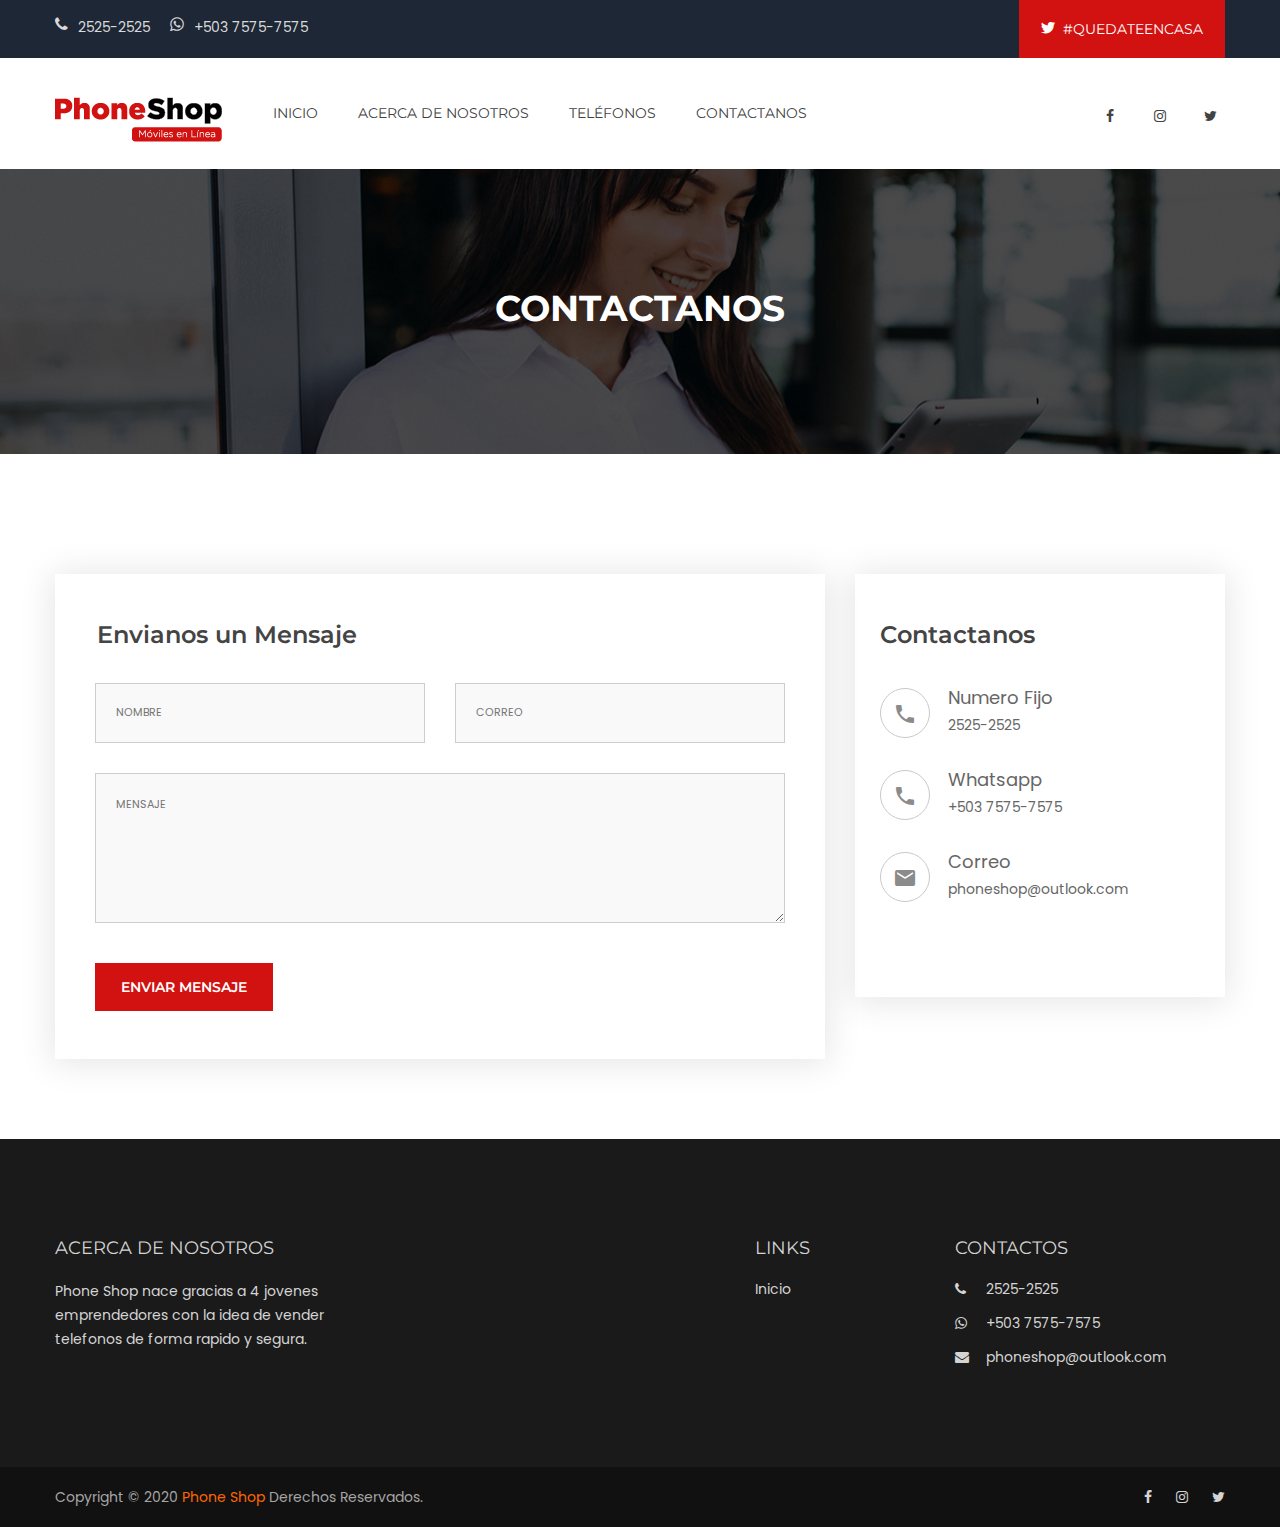
==== commit a0b407d5: "2" ====
--- a/contact.html
+++ b/contact.html
@@ -178,8 +178,6 @@
 								<h2 class="footer-section">Links</h2>
 								<ul class="footer-menu">
 									<li><a href="index.html">Inicio</a></li>
-									<li><a href="#marcas">Marcas que Distribuimos</a></li>
-									<li><a href="#team">Team</a></li>
 								</ul>
 							</div>
 						</div>
